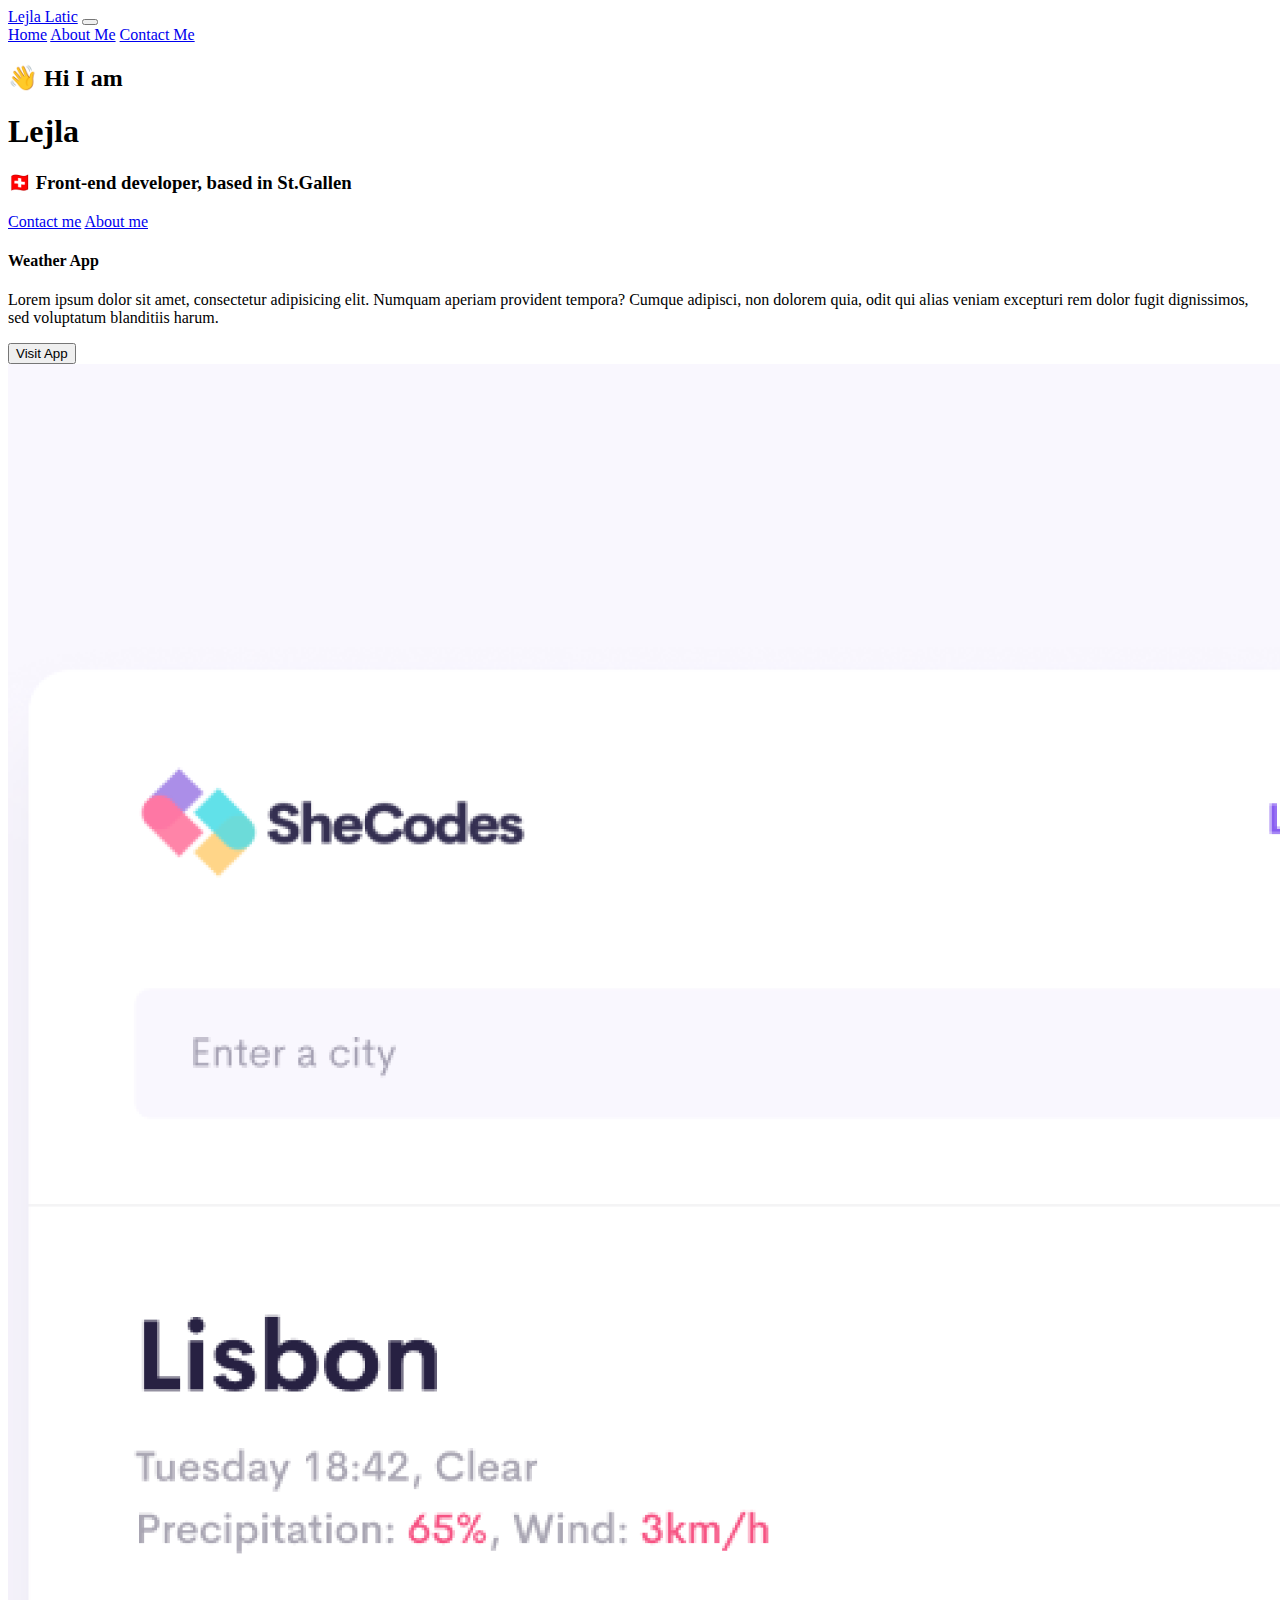
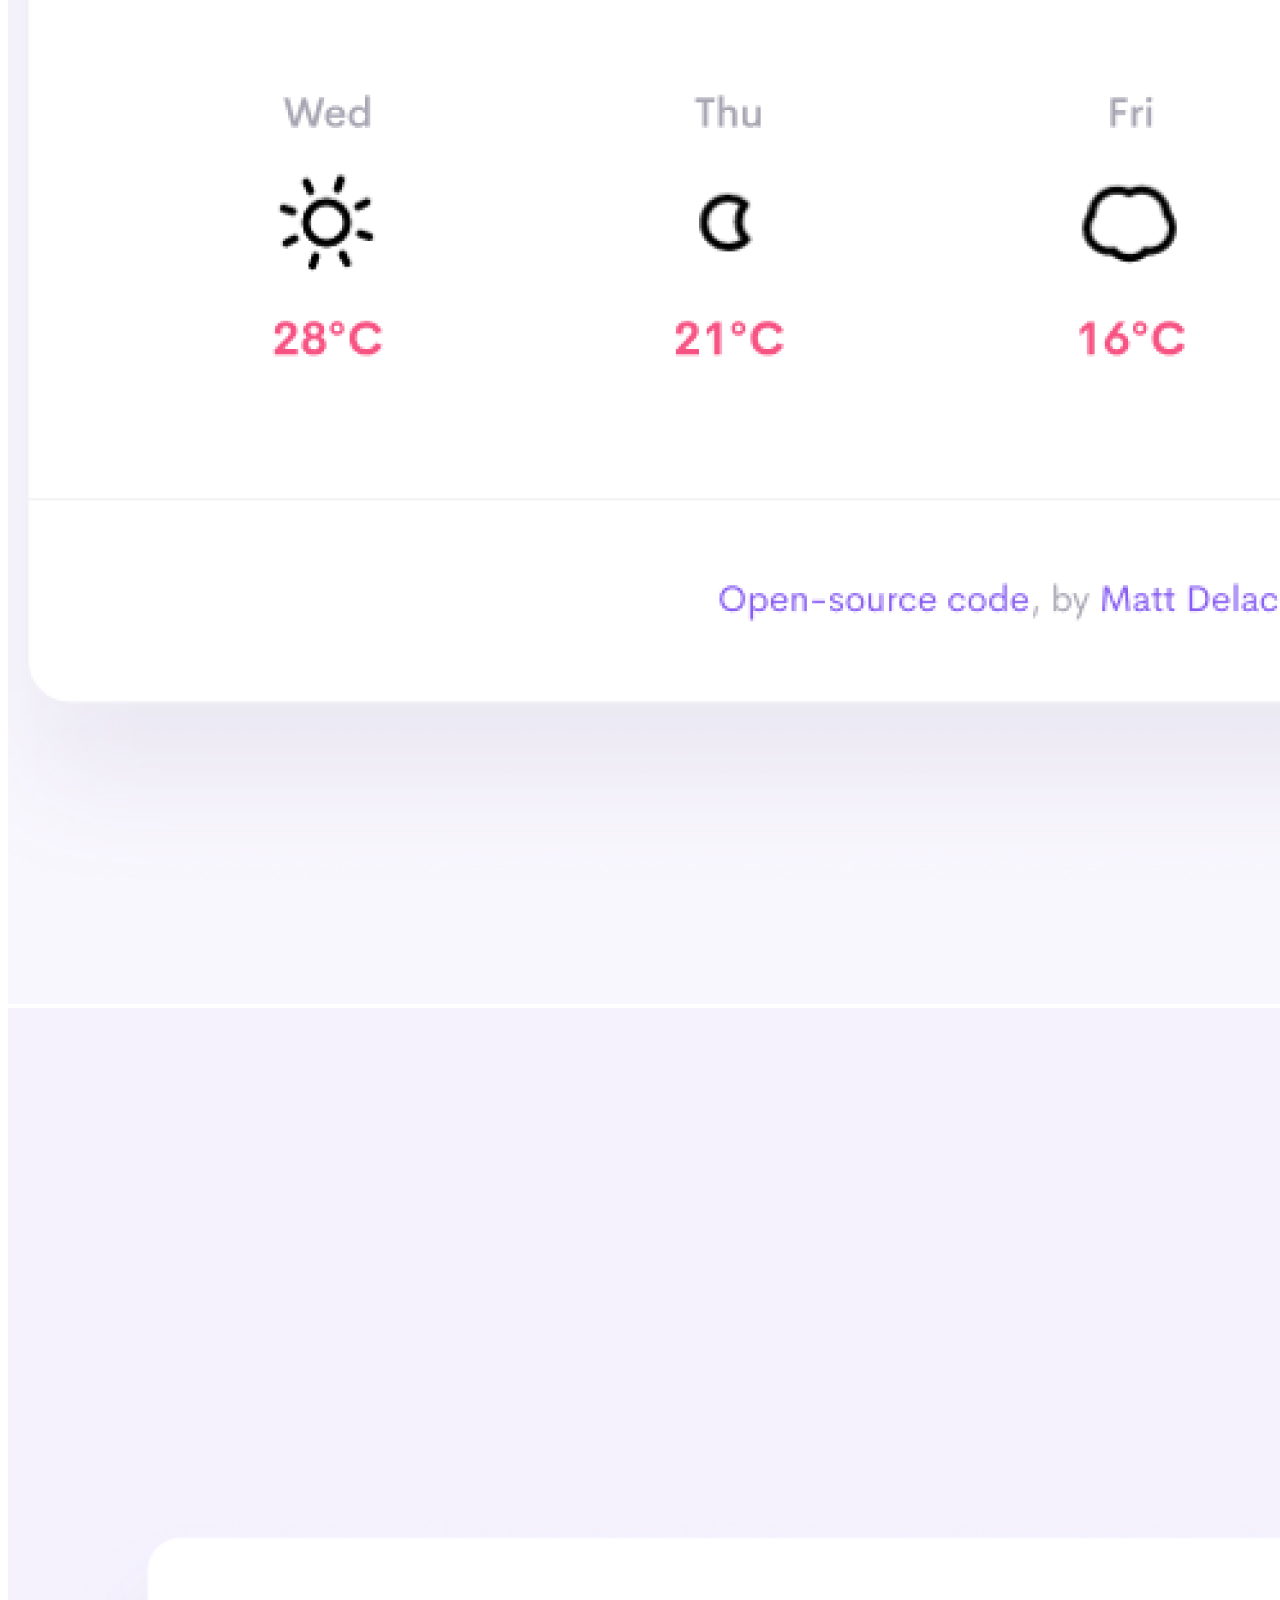
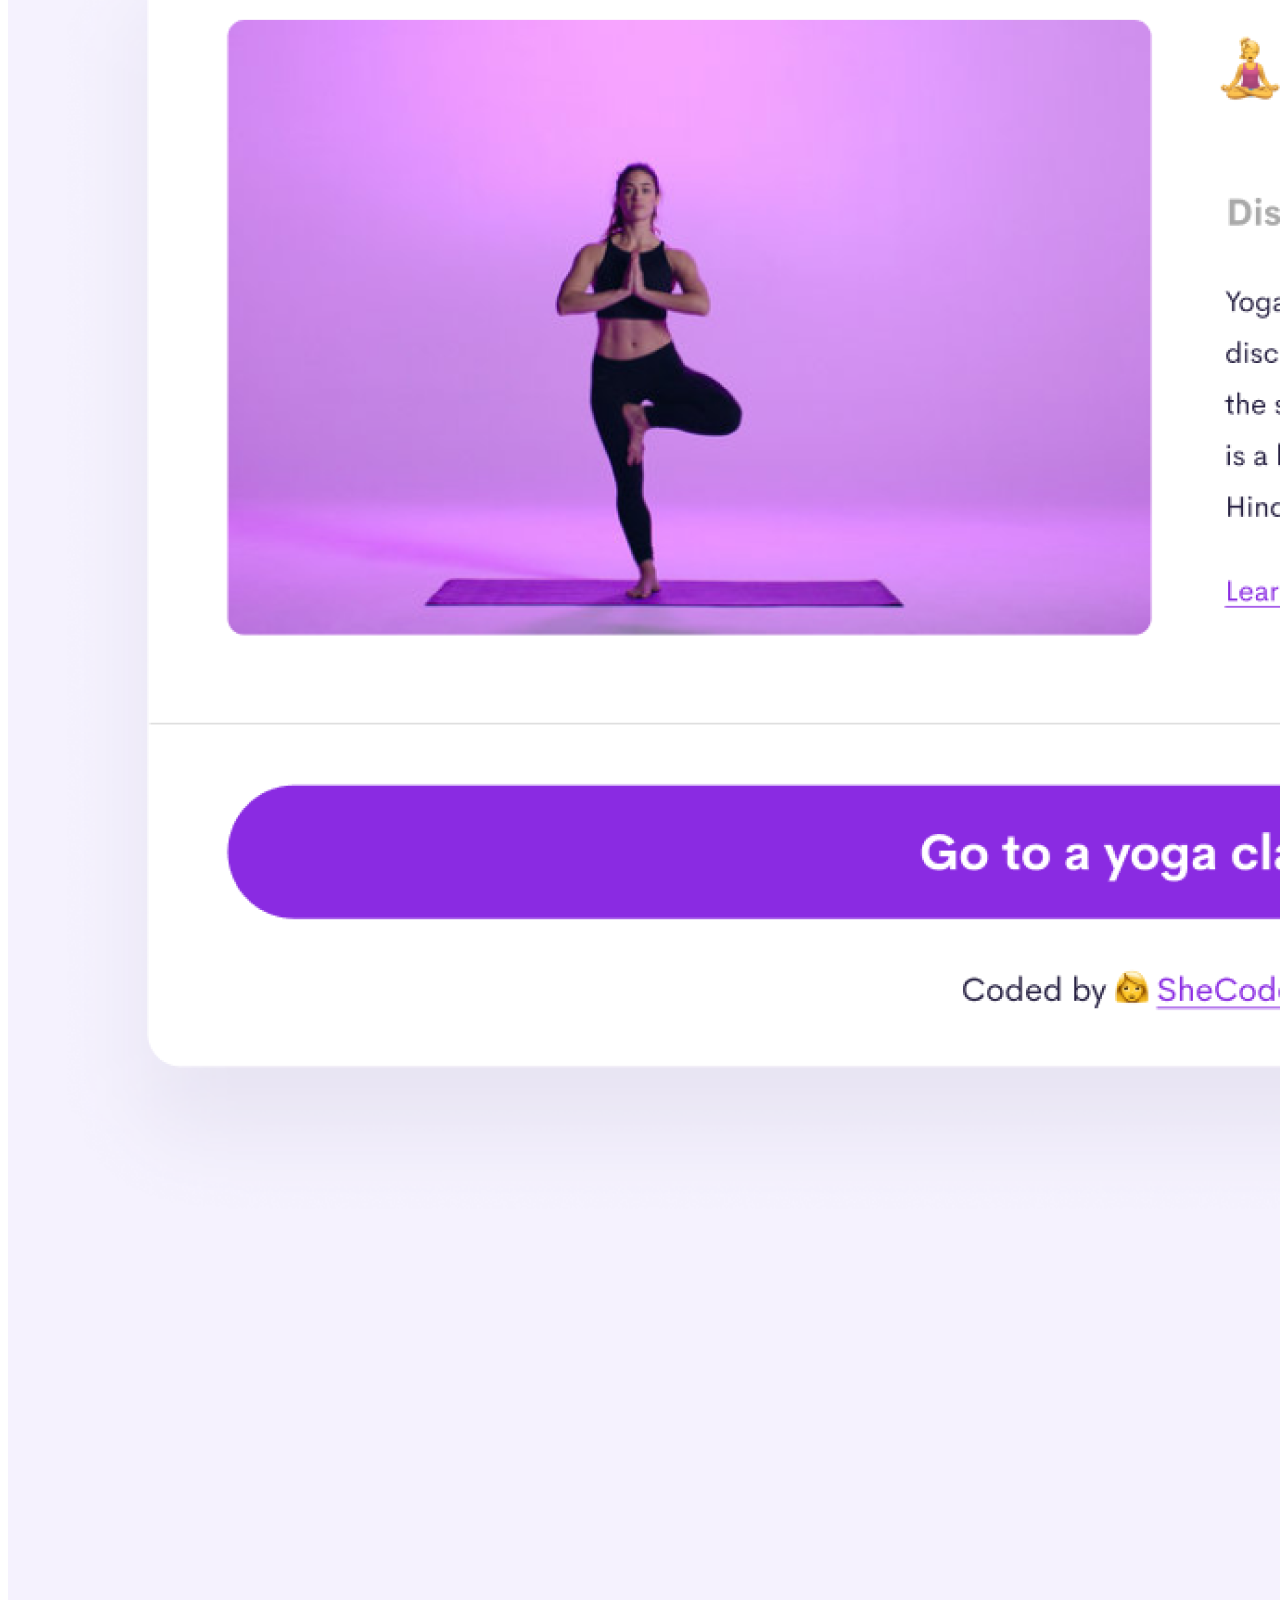
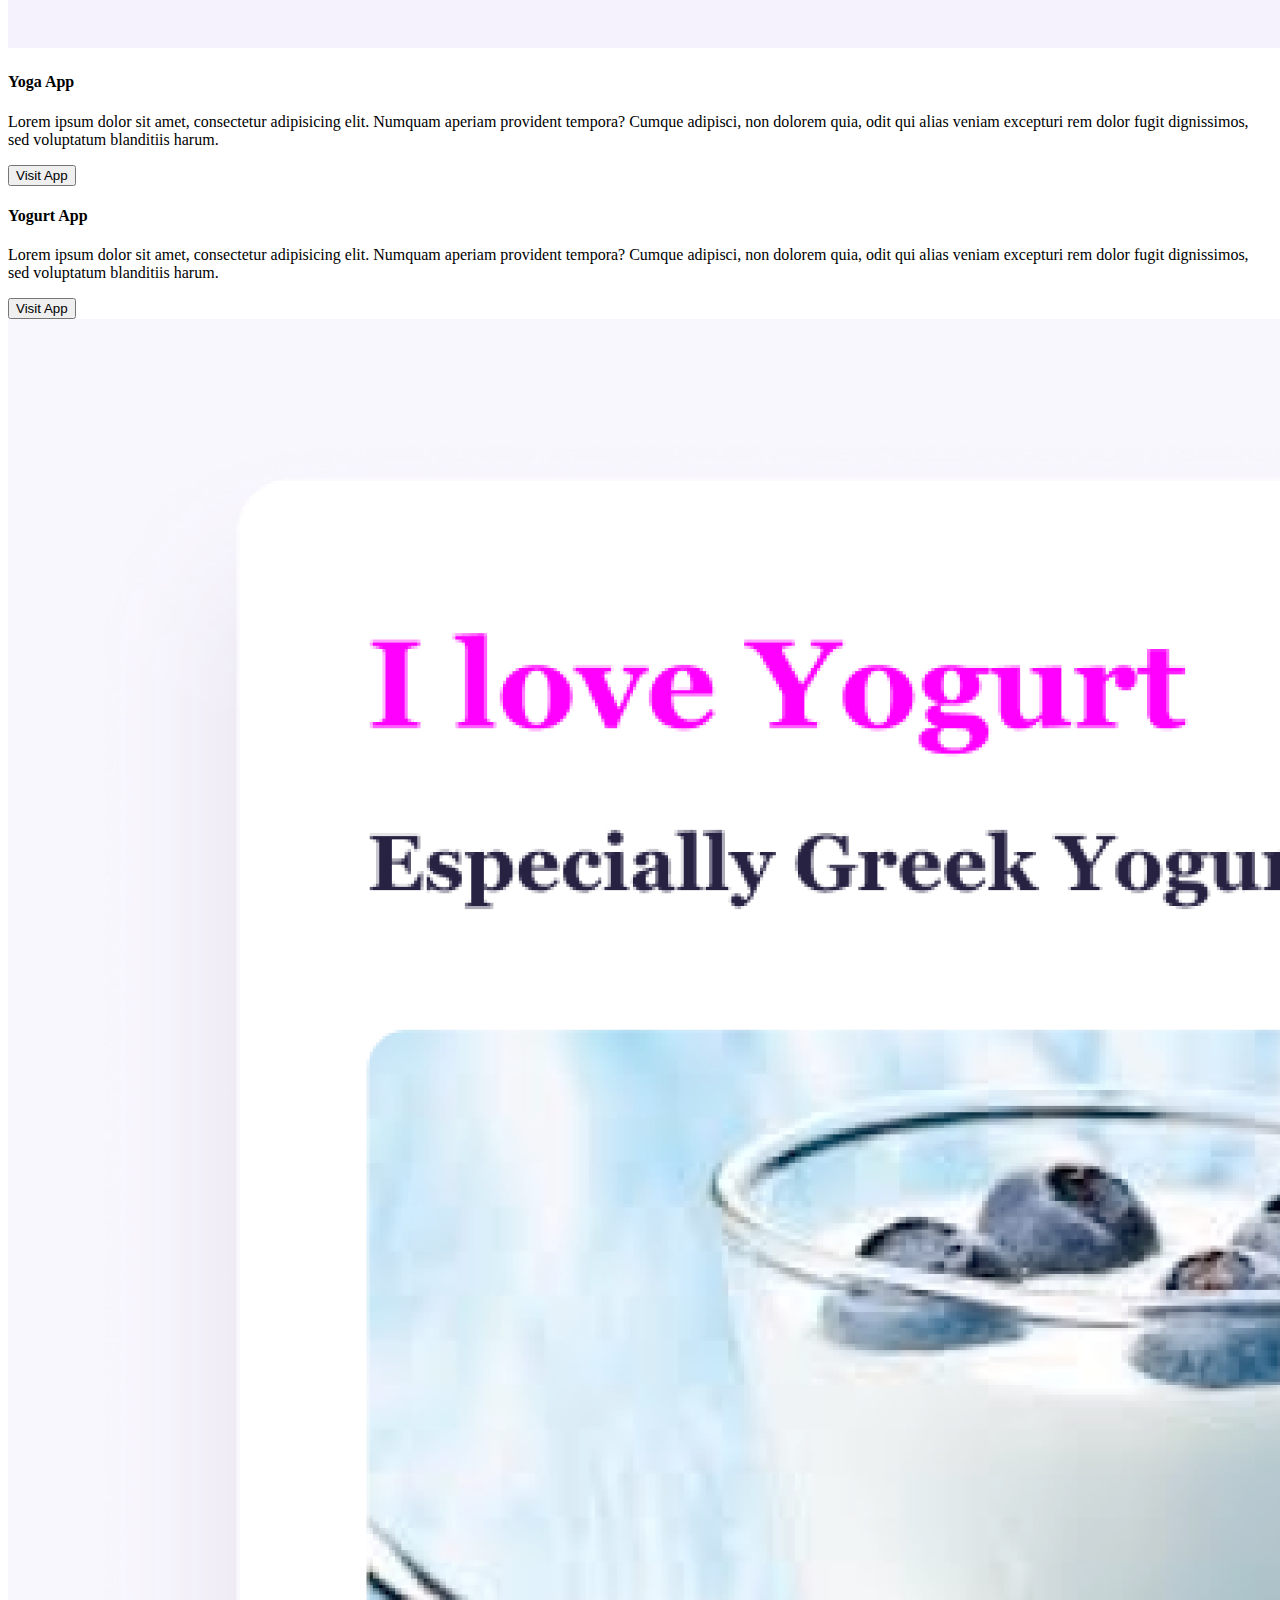
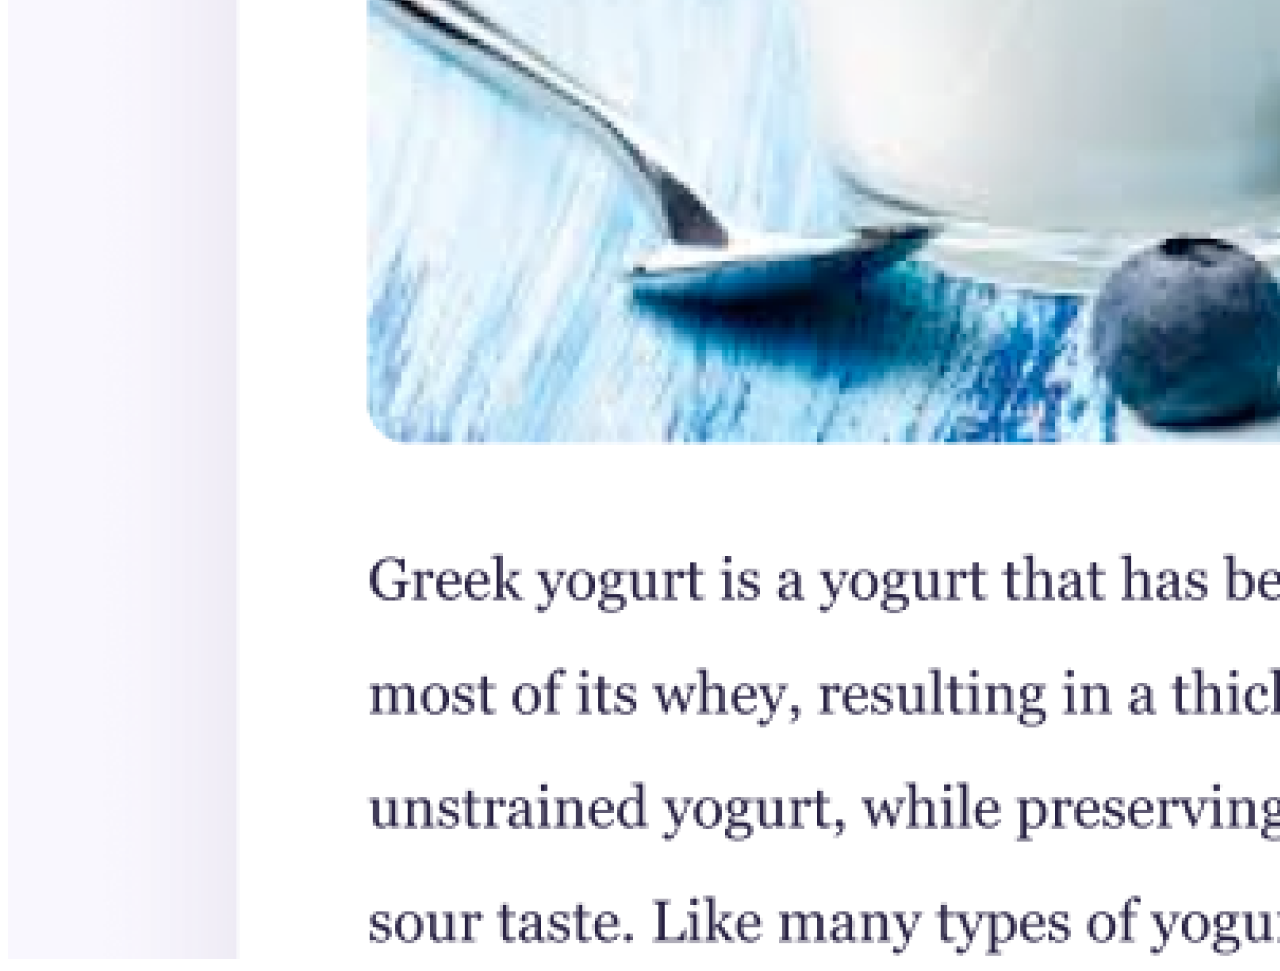
==== index.html @ d52b1b2a "new" ====
<!DOCTYPE html>
<html lang="en">

<head>
    <meta charset="UTF-8" />
    <meta http-equiv="X-UA-Compatible" content="IE=edge" />
    <meta name="viewport" content="width=device-width, initial-scale=1.0" />
    <title>Lejla Latic</title>
    <link href="https://cdn.jsdelivr.net/npm/bootstrap@5.0.1/dist/css/bootstrap.min.css" rel="stylesheet"
        integrity="sha384-+0n0xVW2eSR5OomGNYDnhzAbDsOXxcvSN1TPprVMTNDbiYZCxYbOOl7+AMvyTG2x" crossorigin="anonymous" />
    <link rel="stylesheet" href="style.css" />
</head>

<body>
    <nav class="navbar navbar-expand-lg fixed-top navbar-light" style="background-color: var(--nav-color);">
        <div class="container-fluid">
            <a class="navbar-brand" href="#">Lejla Latic</a>
            <button class="navbar-toggler" type="button" data-bs-toggle="collapse" data-bs-target="#navbarNavAltMarkup"
                aria-controls="navbarNavAltMarkup" aria-expanded="false" aria-label="Toggle navigation">
                <span class="navbar-toggler-icon"></span>
            </button>
            <div class="collapse navbar-collapse" id="navbarNavAltMarkup">
                <div class="navbar-nav">
                    <a class="nav-link active" aria-current="page" href="#">Home</a>
                    <a class="nav-link" href="/about.html">About Me</a>
                    <a class="nav-link" href="/about.html#contact">Contact Me</a>
                </div>
            </div>
        </div>
    </nav>
    <h2>👋 Hi I am</h2>
    <h1>Lejla</h1>
    <h3>🇨🇭 Front-end developer, based in St.Gallen</h3>
    <div class="navigation-links">
        <a href="about.html#contact" class="contact-link">Contact me</a>
        <a href="about.html" class="about-link">About me</a>
    </div>
    <div class="container">
        <div class="row">
            <div class="col-6">
                <h4>Weather App</h4>
                <p class="project">
                    Lorem ipsum dolor sit amet, consectetur adipisicing elit. Numquam
                    aperiam provident tempora? Cumque adipisci, non dolorem quia, odit
                    qui alias veniam excepturi rem dolor fugit dignissimos, sed
                    voluptatum blanditiis harum.
                </p>
                <button class="btn btn-project">Visit App</button>
            </div>
            <div class="col-6">
                <img src="images/weather.png" class="img-fluid rounded" alt="weather app" />
            </div>
            <div class="col-6">
                <img src="images/yoga.png" class="img-fluid rounded" alt="yoga app" />
            </div>
            <div class="col-6">
                <h4>Yoga App</h4>
                <p class="project">
                    Lorem ipsum dolor sit amet, consectetur adipisicing elit. Numquam
                    aperiam provident tempora? Cumque adipisci, non dolorem quia, odit
                    qui alias veniam excepturi rem dolor fugit dignissimos, sed
                    voluptatum blanditiis harum.
                </p>
                <button class="btn btn-project">Visit App</button>
            </div>
            <div class="col-6">
                <h4>Yogurt App</h4>
                <p class="project">
                    Lorem ipsum dolor sit amet, consectetur adipisicing elit. Numquam
                    aperiam provident tempora? Cumque adipisci, non dolorem quia, odit
                    qui alias veniam excepturi rem dolor fugit dignissimos, sed
                    voluptatum blanditiis harum.
                </p>
                <button class="btn btn-project">Visit App</button>
            </div>
            <div class="col-6">
                <img src="images/yogurt.png" class="img-fluid rounded" alt="yogurt app" />
            </div>
        </div>
    </div>

    <script src="https://cdn.jsdelivr.net/npm/bootstrap@5.0.1/dist/js/bootstrap.bundle.min.js"
        integrity="sha384-gtEjrD/SeCtmISkJkNUaaKMoLD0//ElJ19smozuHV6z3Iehds+3Ulb9Bn9Plx0x4"
        crossorigin="anonymous"></script>
</body>

</html>
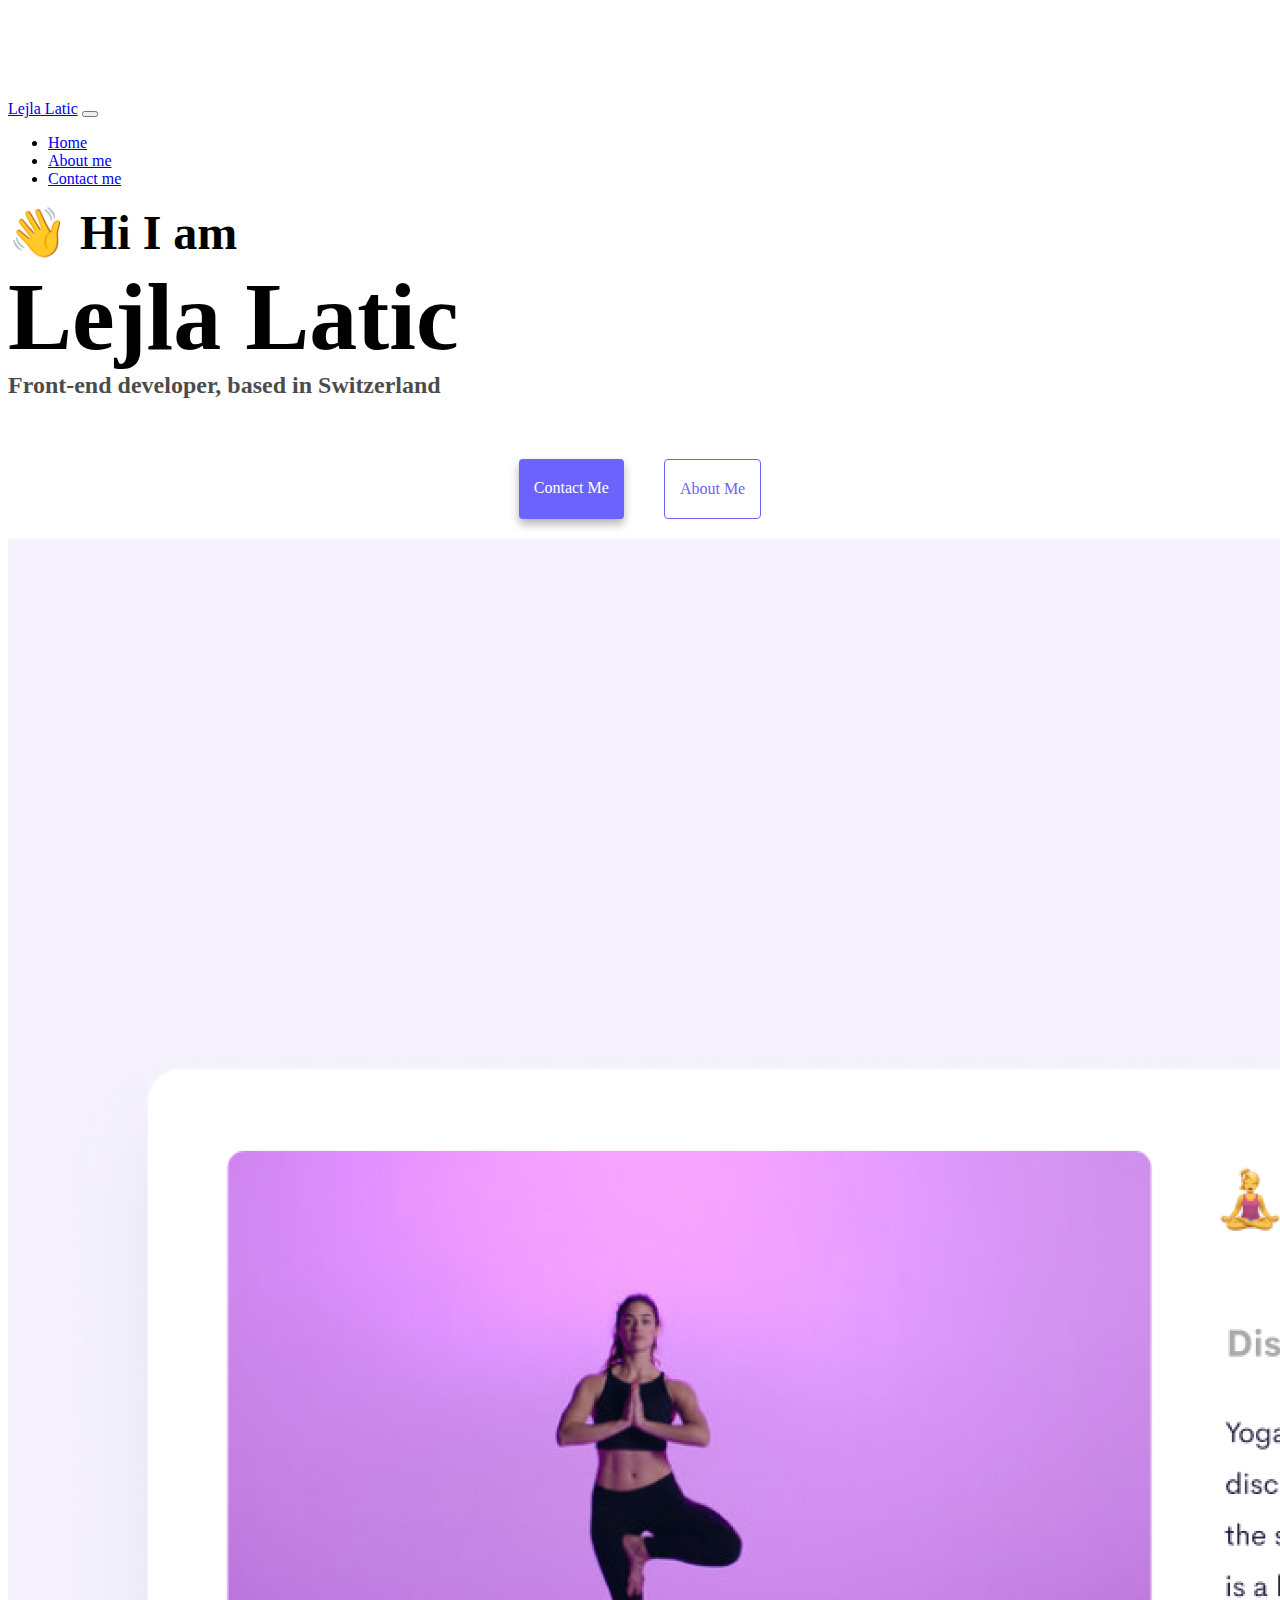
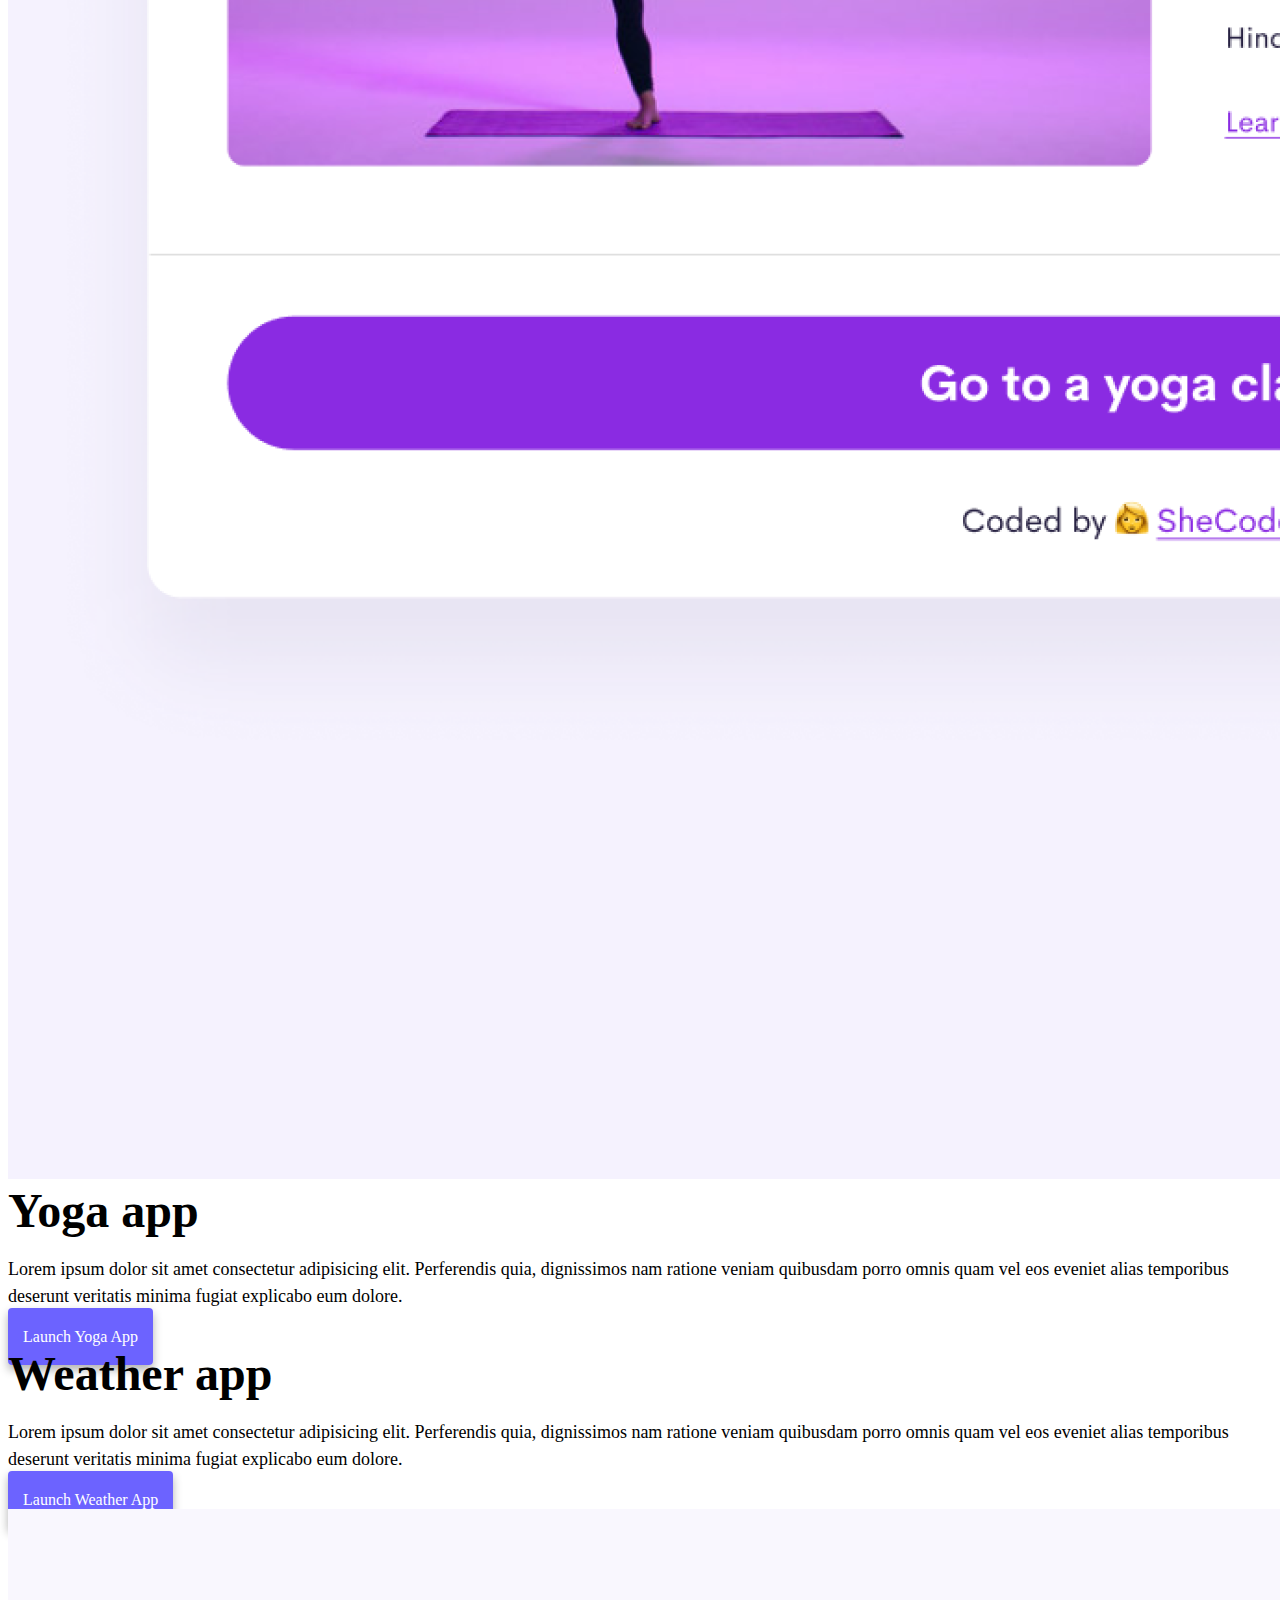
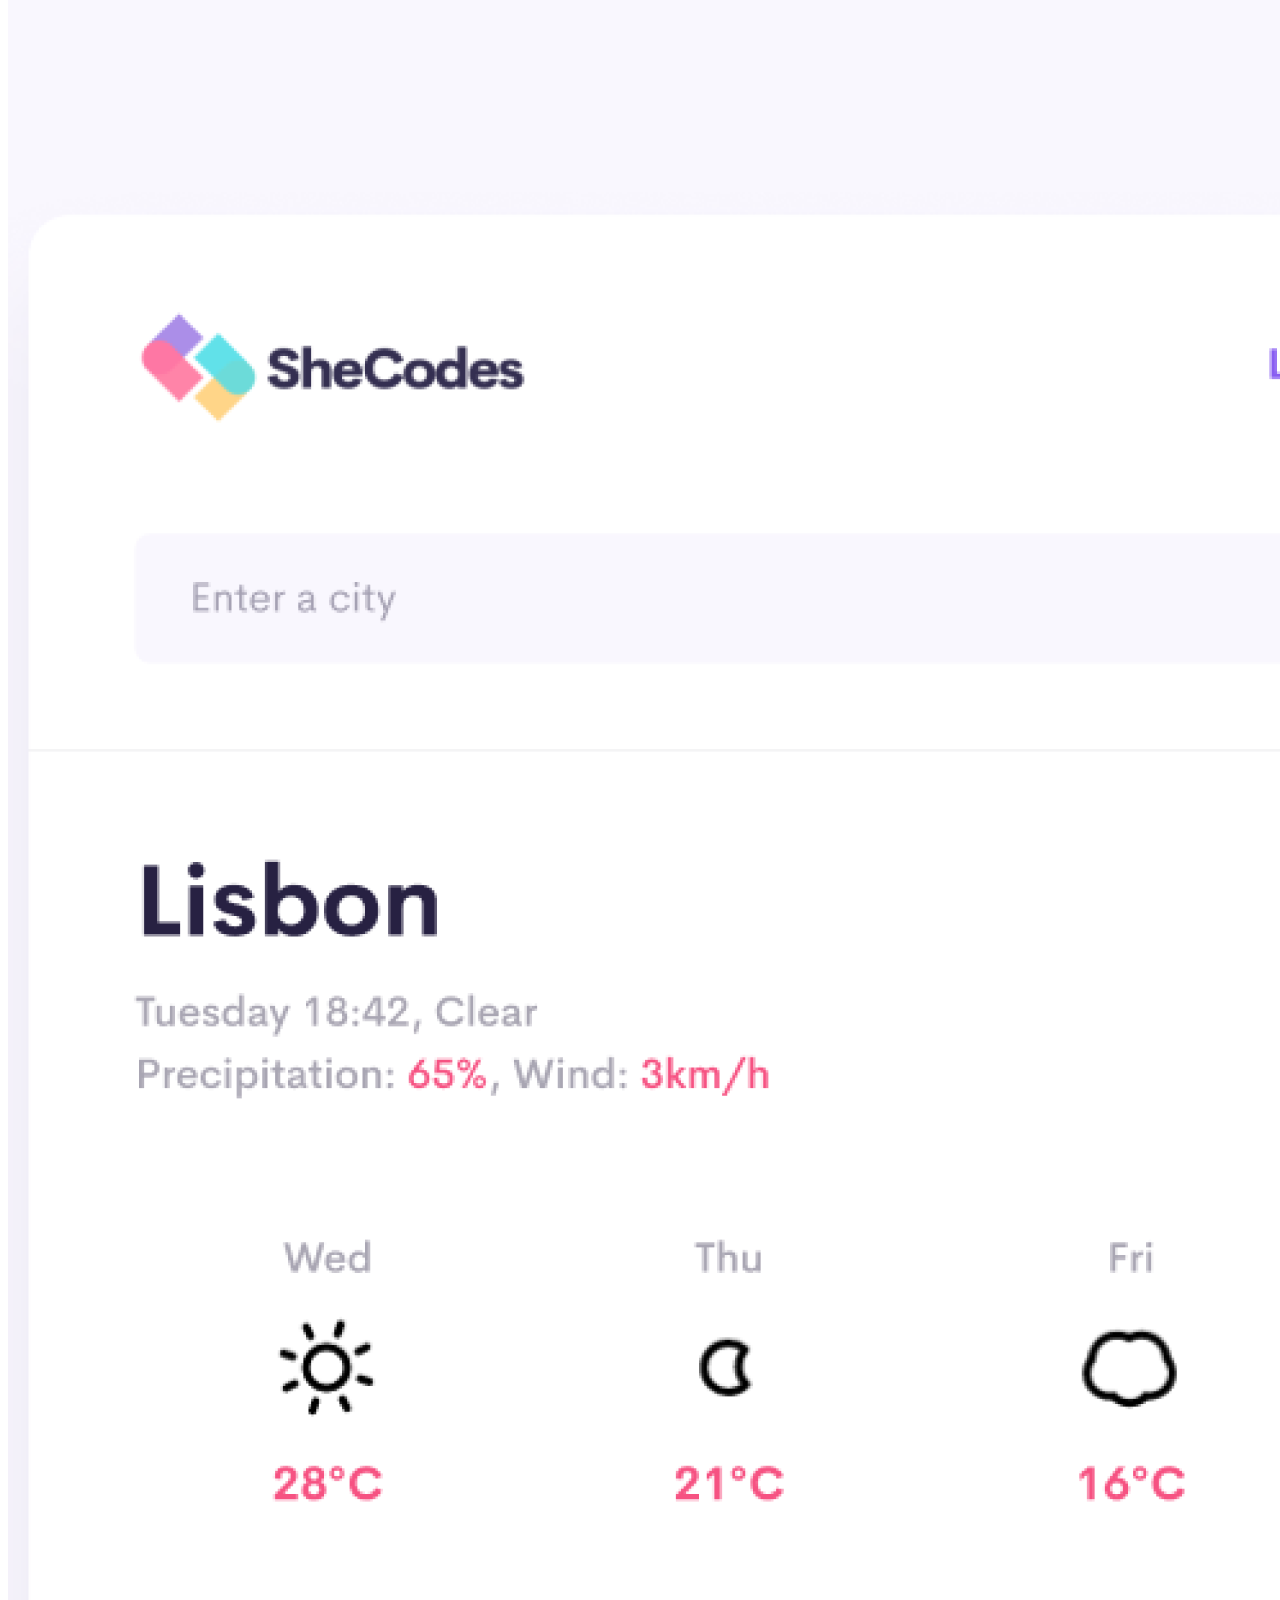
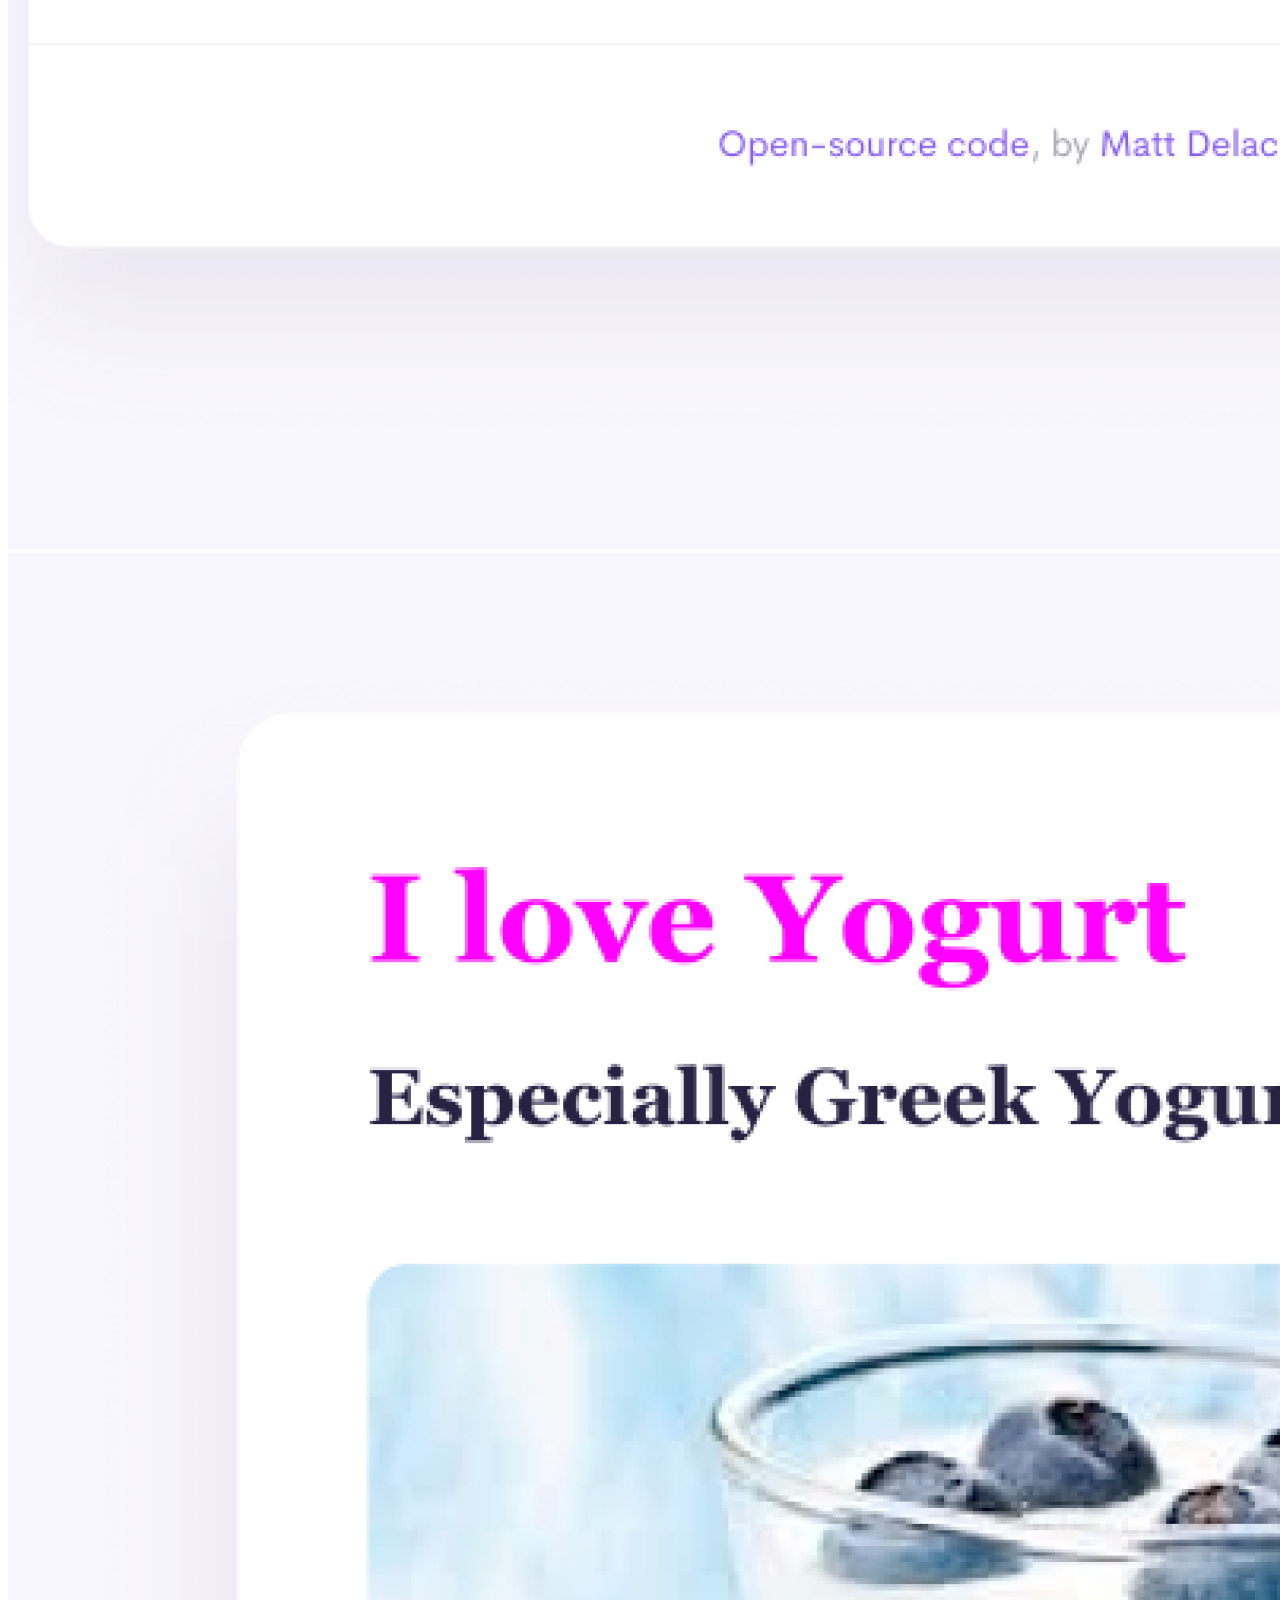
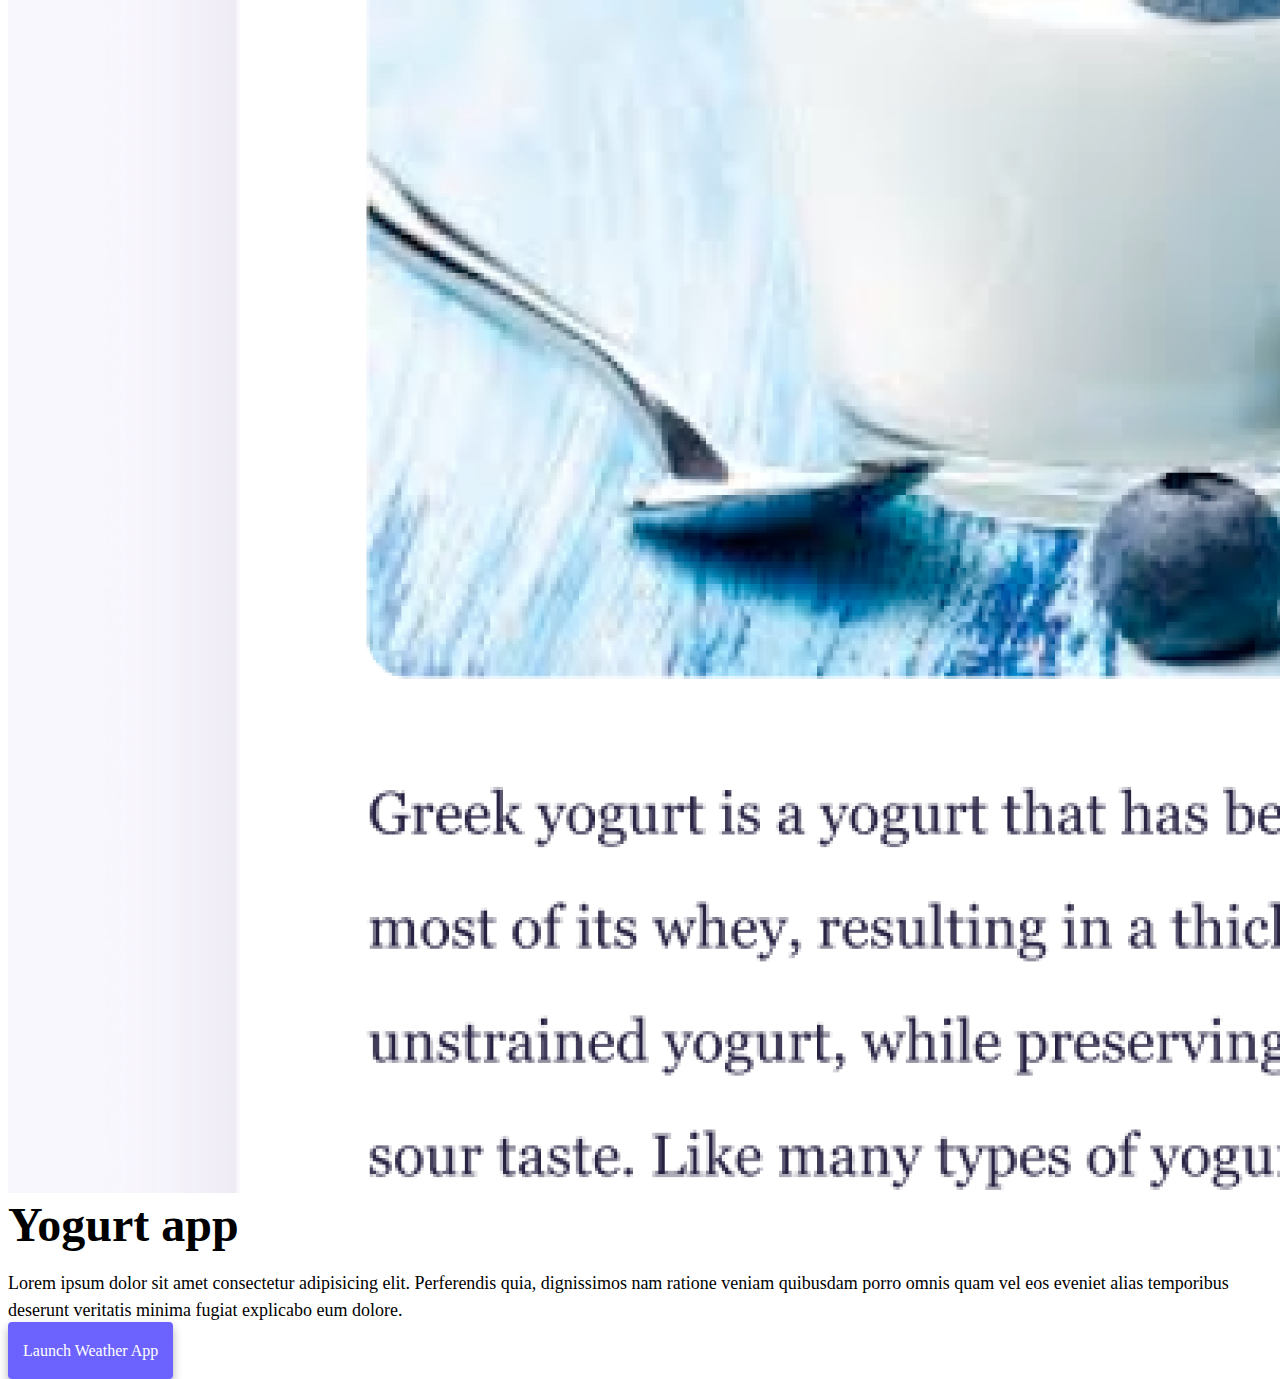
==== commit 24a67618: "new" ====
--- a/index.html
+++ b/index.html
@@ -6,82 +6,97 @@
     <meta http-equiv="X-UA-Compatible" content="IE=edge" />
     <meta name="viewport" content="width=device-width, initial-scale=1.0" />
     <title>Lejla Latic</title>
-    <link href="https://cdn.jsdelivr.net/npm/bootstrap@5.0.1/dist/css/bootstrap.min.css" rel="stylesheet"
-        integrity="sha384-+0n0xVW2eSR5OomGNYDnhzAbDsOXxcvSN1TPprVMTNDbiYZCxYbOOl7+AMvyTG2x" crossorigin="anonymous" />
+    <link href="https://cdn.jsdelivr.net/npm/bootstrap@5.0.0-beta2/dist/css/bootstrap.min.css" rel="stylesheet"
+        integrity="sha384-BmbxuPwQa2lc/FVzBcNJ7UAyJxM6wuqIj61tLrc4wSX0szH/Ev+nYRRuWlolflfl" crossorigin="anonymous" />
+    <script src="https://cdn.jsdelivr.net/npm/bootstrap@5.0.0-beta2/dist/js/bootstrap.bundle.min.js"
+        integrity="sha384-b5kHyXgcpbZJO/tY9Ul7kGkf1S0CWuKcCD38l8YkeH8z8QjE0GmW1gYU5S9FOnJ0"
+        crossorigin="anonymous"></script>
     <link rel="stylesheet" href="style.css" />
 </head>
 
 <body>
-    <nav class="navbar navbar-expand-lg fixed-top navbar-light" style="background-color: var(--nav-color);">
-        <div class="container-fluid">
-            <a class="navbar-brand" href="#">Lejla Latic</a>
-            <button class="navbar-toggler" type="button" data-bs-toggle="collapse" data-bs-target="#navbarNavAltMarkup"
-                aria-controls="navbarNavAltMarkup" aria-expanded="false" aria-label="Toggle navigation">
+    <nav class="navbar navbar-expand-lg navbar-light bg-light fixed-top">
+        <div class="container">
+            <a class="navbar-brand" href="index.html">Lejla Latic</a>
+            <button class="navbar-toggler" type="button" data-bs-toggle="collapse" data-bs-target="#navbarNav"
+                aria-controls="navbarNav" aria-expanded="false" aria-label="Toggle navigation">
                 <span class="navbar-toggler-icon"></span>
             </button>
-            <div class="collapse navbar-collapse" id="navbarNavAltMarkup">
-                <div class="navbar-nav">
-                    <a class="nav-link active" aria-current="page" href="#">Home</a>
-                    <a class="nav-link" href="/about.html">About Me</a>
-                    <a class="nav-link" href="/about.html#contact">Contact Me</a>
-                </div>
+            <div class="collapse navbar-collapse" id="navbarNav">
+                <ul class="navbar-nav">
+                    <li class="nav-item">
+                        <a class="nav-link active" aria-current="page" href="index.html">Home</a>
+                    </li>
+                    <li class="nav-item">
+                        <a class="nav-link" href="about.html">About me</a>
+                    </li>
+                    <li class="nav-item">
+                        <a class="nav-link" href="about.html#contact">Contact me</a>
+                    </li>
+                </ul>
             </div>
         </div>
     </nav>
-    <h2>👋 Hi I am</h2>
-    <h1>Lejla</h1>
-    <h3>🇨🇭 Front-end developer, based in St.Gallen</h3>
-    <div class="navigation-links">
-        <a href="about.html#contact" class="contact-link">Contact me</a>
-        <a href="about.html" class="about-link">About me</a>
+    <h2 class="text-center">👋 Hi I am</h2>
+    <h1 class="text-center">Lejla Latic</h1>
+    <h3 class="text-center">Front-end developer, based in Switzerland</h3>
+    <div class="navigation-links mb-5">
+        <a href="about.html#contact" class="primary-link">Contact me</a>
+        <a href="about.html" class="secondary-link">About me</a>
     </div>
     <div class="container">
         <div class="row">
             <div class="col-6">
-                <h4>Weather App</h4>
-                <p class="project">
-                    Lorem ipsum dolor sit amet, consectetur adipisicing elit. Numquam
-                    aperiam provident tempora? Cumque adipisci, non dolorem quia, odit
-                    qui alias veniam excepturi rem dolor fugit dignissimos, sed
-                    voluptatum blanditiis harum.
-                </p>
-                <button class="btn btn-project">Visit App</button>
+                <img src="images/yoga.png" class="img-fluid rounded" />
             </div>
             <div class="col-6">
-                <img src="images/weather.png" class="img-fluid rounded" alt="weather app" />
+                <h2 class="mb-3">Yoga app</h2>
+                <p>
+                    Lorem ipsum dolor sit amet consectetur adipisicing elit. Perferendis
+                    quia, dignissimos nam ratione veniam quibusdam porro omnis quam vel
+                    eos eveniet alias temporibus deserunt veritatis minima fugiat
+                    explicabo eum dolore.
+                </p>
+                <div class="mt-5">
+                    <a href="#" class="primary-link">Launch Yoga App</a>
+                </div>
+            </div>
+        </div>
+        <div class="row mt-5">
+            <div class="col-6">
+                <h2 class="mb-3">Weather app</h2>
+                <p>
+                    Lorem ipsum dolor sit amet consectetur adipisicing elit. Perferendis
+                    quia, dignissimos nam ratione veniam quibusdam porro omnis quam vel
+                    eos eveniet alias temporibus deserunt veritatis minima fugiat
+                    explicabo eum dolore.
+                </p>
+                <div class="mt-5">
+                    <a href="#" class="primary-link">Launch Weather App</a>
+                </div>
             </div>
             <div class="col-6">
-                <img src="images/yoga.png" class="img-fluid rounded" alt="yoga app" />
+                <img src="images/weather.png" class="img-fluid rounded" />
+            </div>
+        </div>
+        <div class="row mt-5">
+            <div class="col-6">
+                <img src="images/yogurt.png" class="img-fluid rounded" />
             </div>
             <div class="col-6">
-                <h4>Yoga App</h4>
-                <p class="project">
-                    Lorem ipsum dolor sit amet, consectetur adipisicing elit. Numquam
-                    aperiam provident tempora? Cumque adipisci, non dolorem quia, odit
-                    qui alias veniam excepturi rem dolor fugit dignissimos, sed
-                    voluptatum blanditiis harum.
+                <h2 class="mb-3">Yogurt app</h2>
+                <p>
+                    Lorem ipsum dolor sit amet consectetur adipisicing elit. Perferendis
+                    quia, dignissimos nam ratione veniam quibusdam porro omnis quam vel
+                    eos eveniet alias temporibus deserunt veritatis minima fugiat
+                    explicabo eum dolore.
                 </p>
-                <button class="btn btn-project">Visit App</button>
-            </div>
-            <div class="col-6">
-                <h4>Yogurt App</h4>
-                <p class="project">
-                    Lorem ipsum dolor sit amet, consectetur adipisicing elit. Numquam
-                    aperiam provident tempora? Cumque adipisci, non dolorem quia, odit
-                    qui alias veniam excepturi rem dolor fugit dignissimos, sed
-                    voluptatum blanditiis harum.
-                </p>
-                <button class="btn btn-project">Visit App</button>
-            </div>
-            <div class="col-6">
-                <img src="images/yogurt.png" class="img-fluid rounded" alt="yogurt app" />
+                <div class="mt-5">
+                    <a href="#" class="primary-link">Launch Weather App</a>
+                </div>
             </div>
         </div>
     </div>
-
-    <script src="https://cdn.jsdelivr.net/npm/bootstrap@5.0.1/dist/js/bootstrap.bundle.min.js"
-        integrity="sha384-gtEjrD/SeCtmISkJkNUaaKMoLD0//ElJ19smozuHV6z3Iehds+3Ulb9Bn9Plx0x4"
-        crossorigin="anonymous"></script>
 </body>
 
 </html>--- a/style.css
+++ b/style.css
@@ -0,0 +1,88 @@
+:root {
+  --primary-color: #6c63ff;
+  --secondary-color: #f5f2fe;
+  --box-shadow: 0 5px 10px rgba(0, 0, 0, 0.3);
+}
+
+body {
+  margin-top: 100px;
+}
+
+h1,
+h2,
+h3 {
+  margin: 0;
+}
+
+h1 {
+  font-size: 96px;
+}
+
+h2 {
+  font-size: 48px;
+}
+
+h3 {
+  font-size: 24px;
+  opacity: 0.7;
+}
+
+p {
+  font-size: 18px;
+  line-height: 1.5;
+}
+
+.navigation-links {
+  display: flex;
+  margin-top: 40px;
+  justify-content: center;
+}
+
+.navigation-links a {
+  margin: 20px;
+}
+
+.primary-link {
+  border-radius: 4px;
+  padding: 20px 15px;
+  text-decoration: none;
+  text-transform: capitalize;
+  background: var(--primary-color);
+  box-shadow: var(--box-shadow);
+  color: white;
+}
+
+.secondary-link {
+  border-radius: 4px;
+  padding: 20px 15px;
+  text-decoration: none;
+  text-transform: capitalize;
+  color: var(--primary-color);
+  border: 1px solid var(--primary-color);
+}
+
+.homepage-link {
+  color: var(--primary-color);
+  text-align: center;
+  display: block;
+}
+
+.about-paragraphs {
+  margin: 30px 0;
+}
+
+.about-paragraphs p {
+  margin: 10px;
+}
+
+.email-link {
+  display: flex;
+  justify-content: center;
+  color: var(--primary-color);
+  font-size: 28px;
+  text-decoration: none;
+}
+
+.email-link:hover {
+  text-decoration: underline;
+}
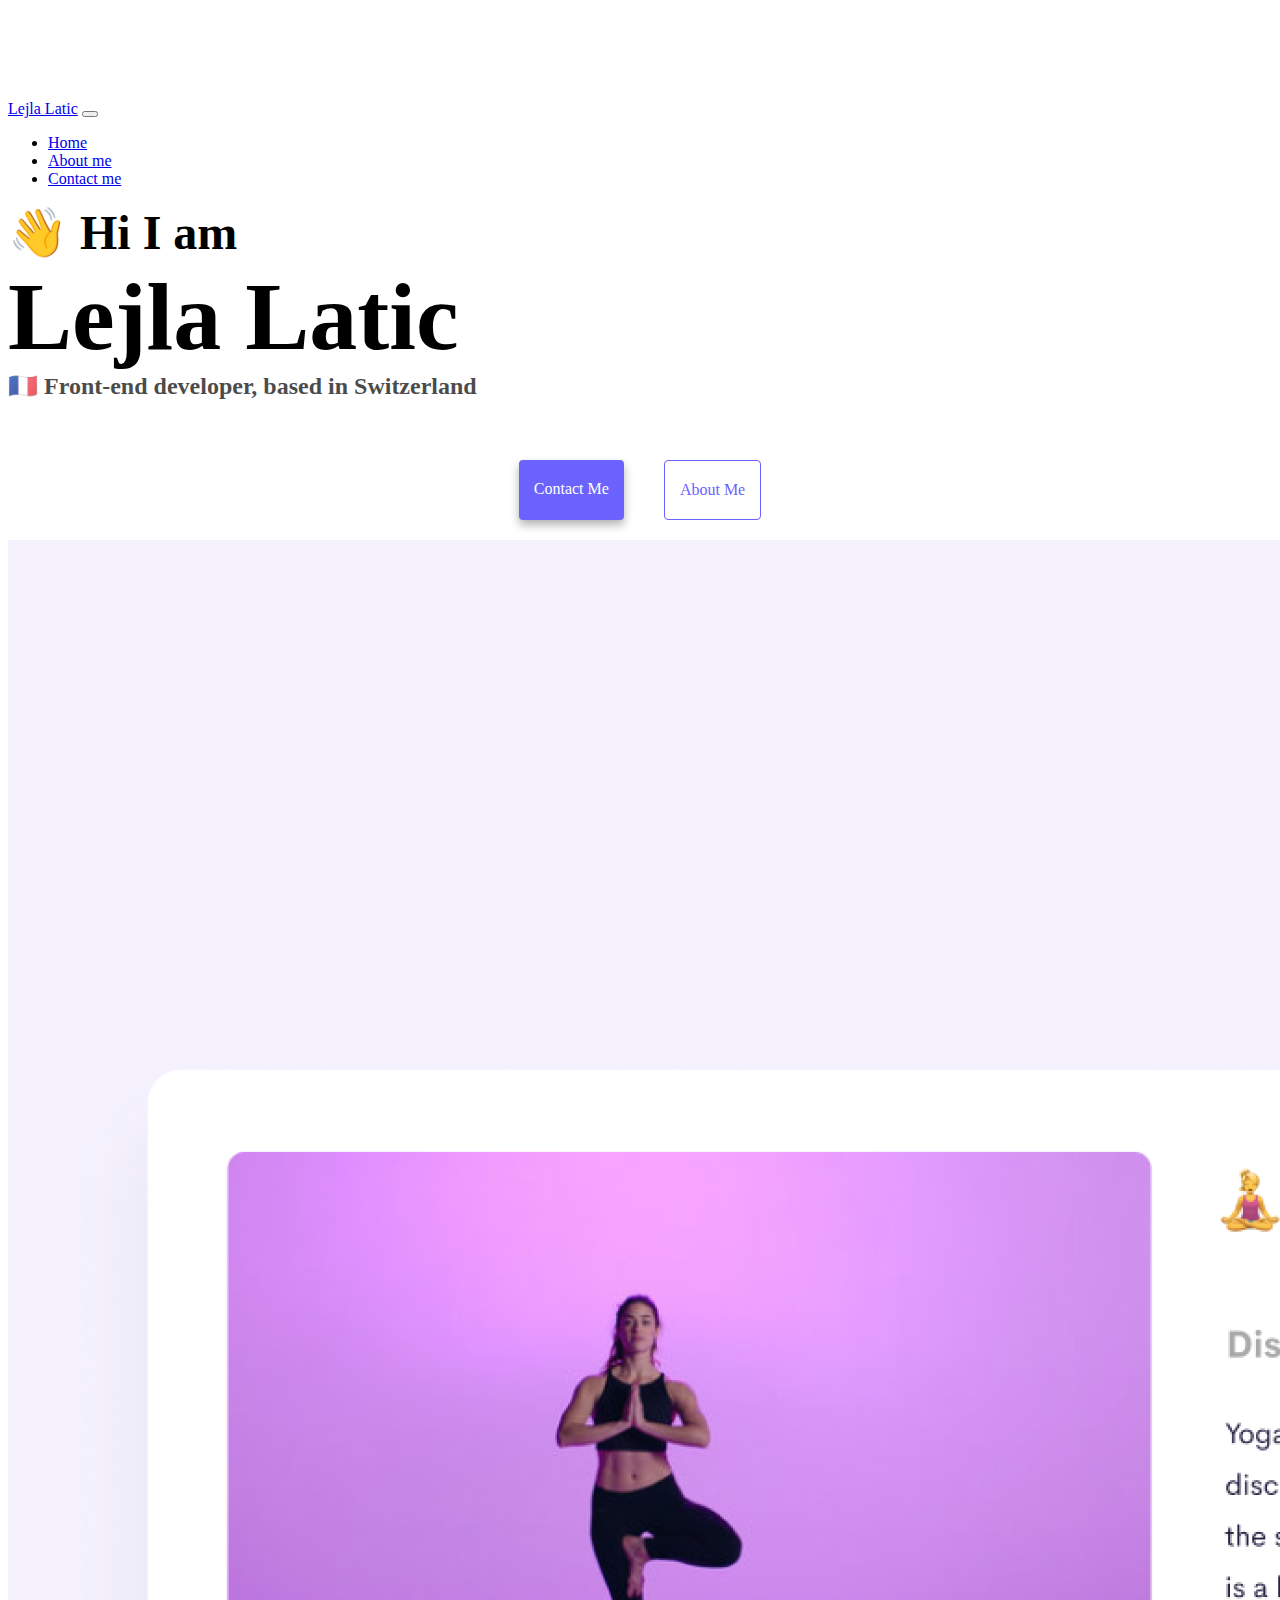
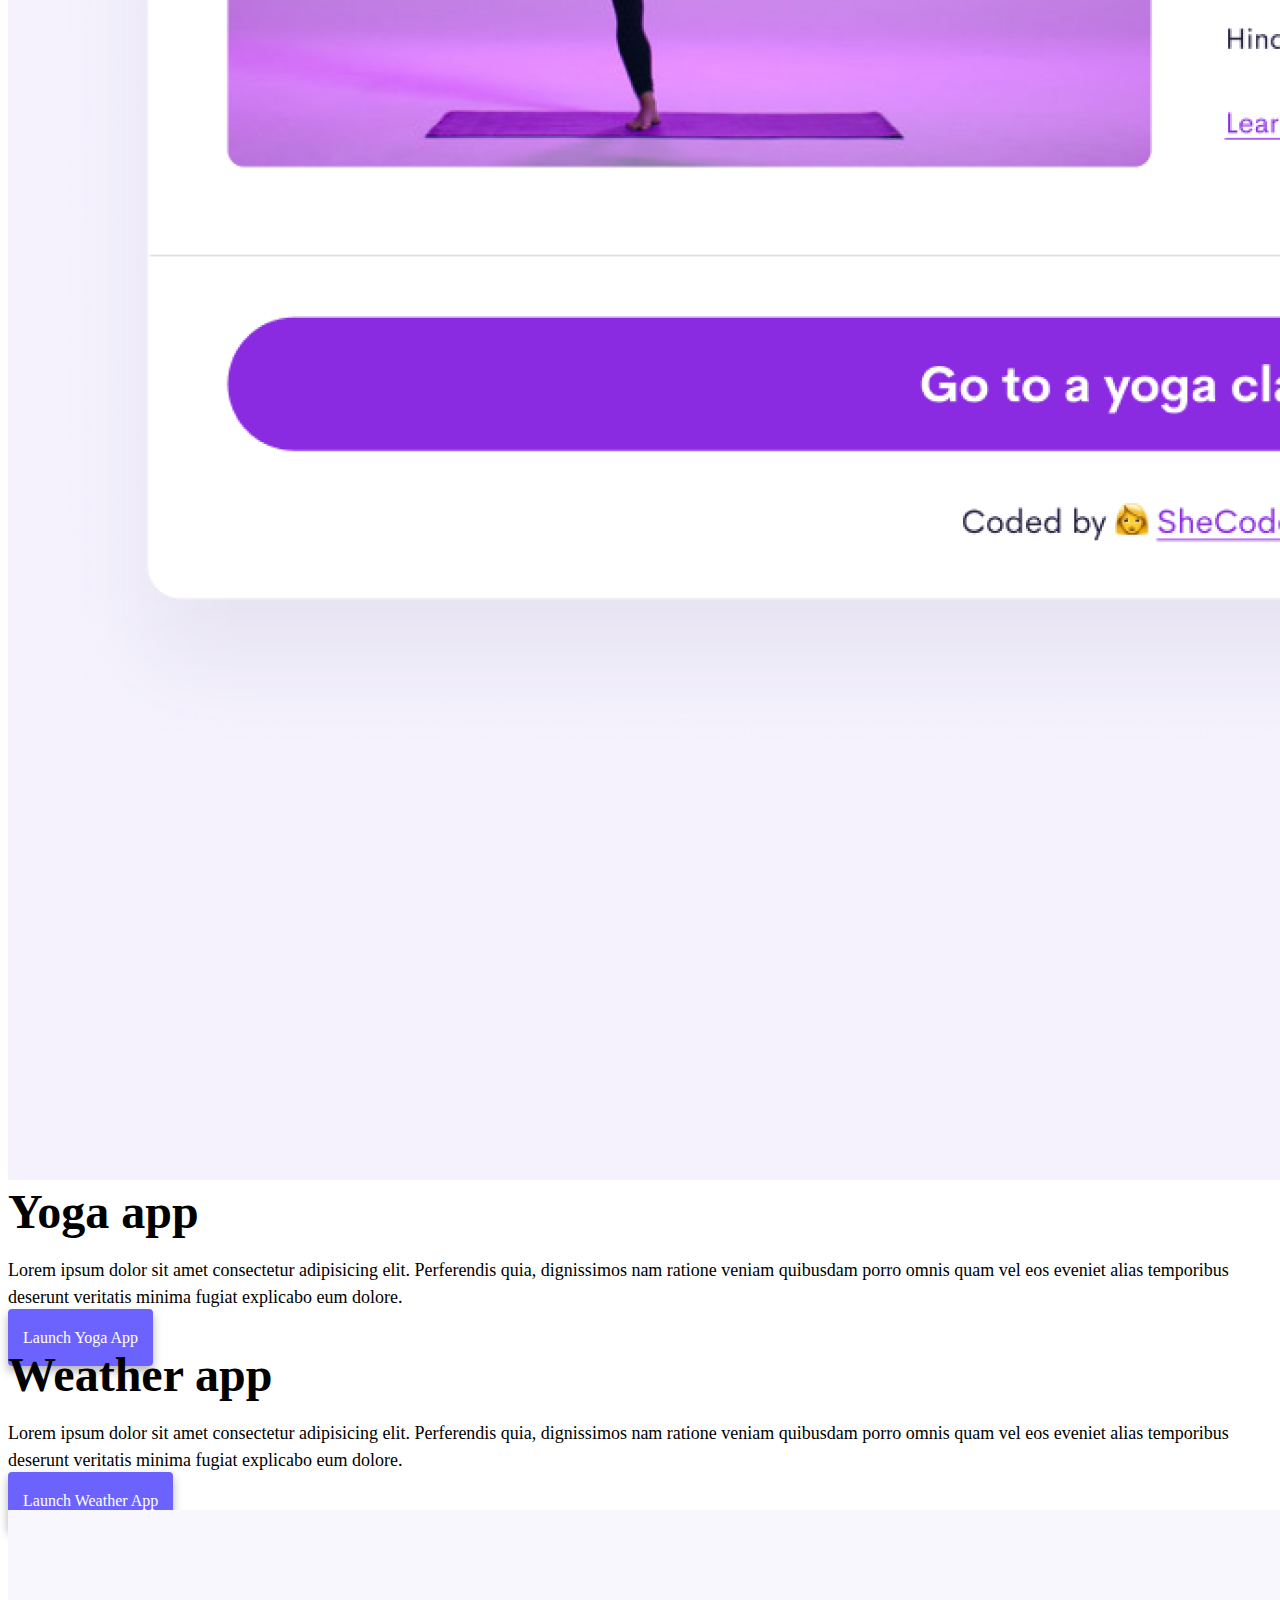
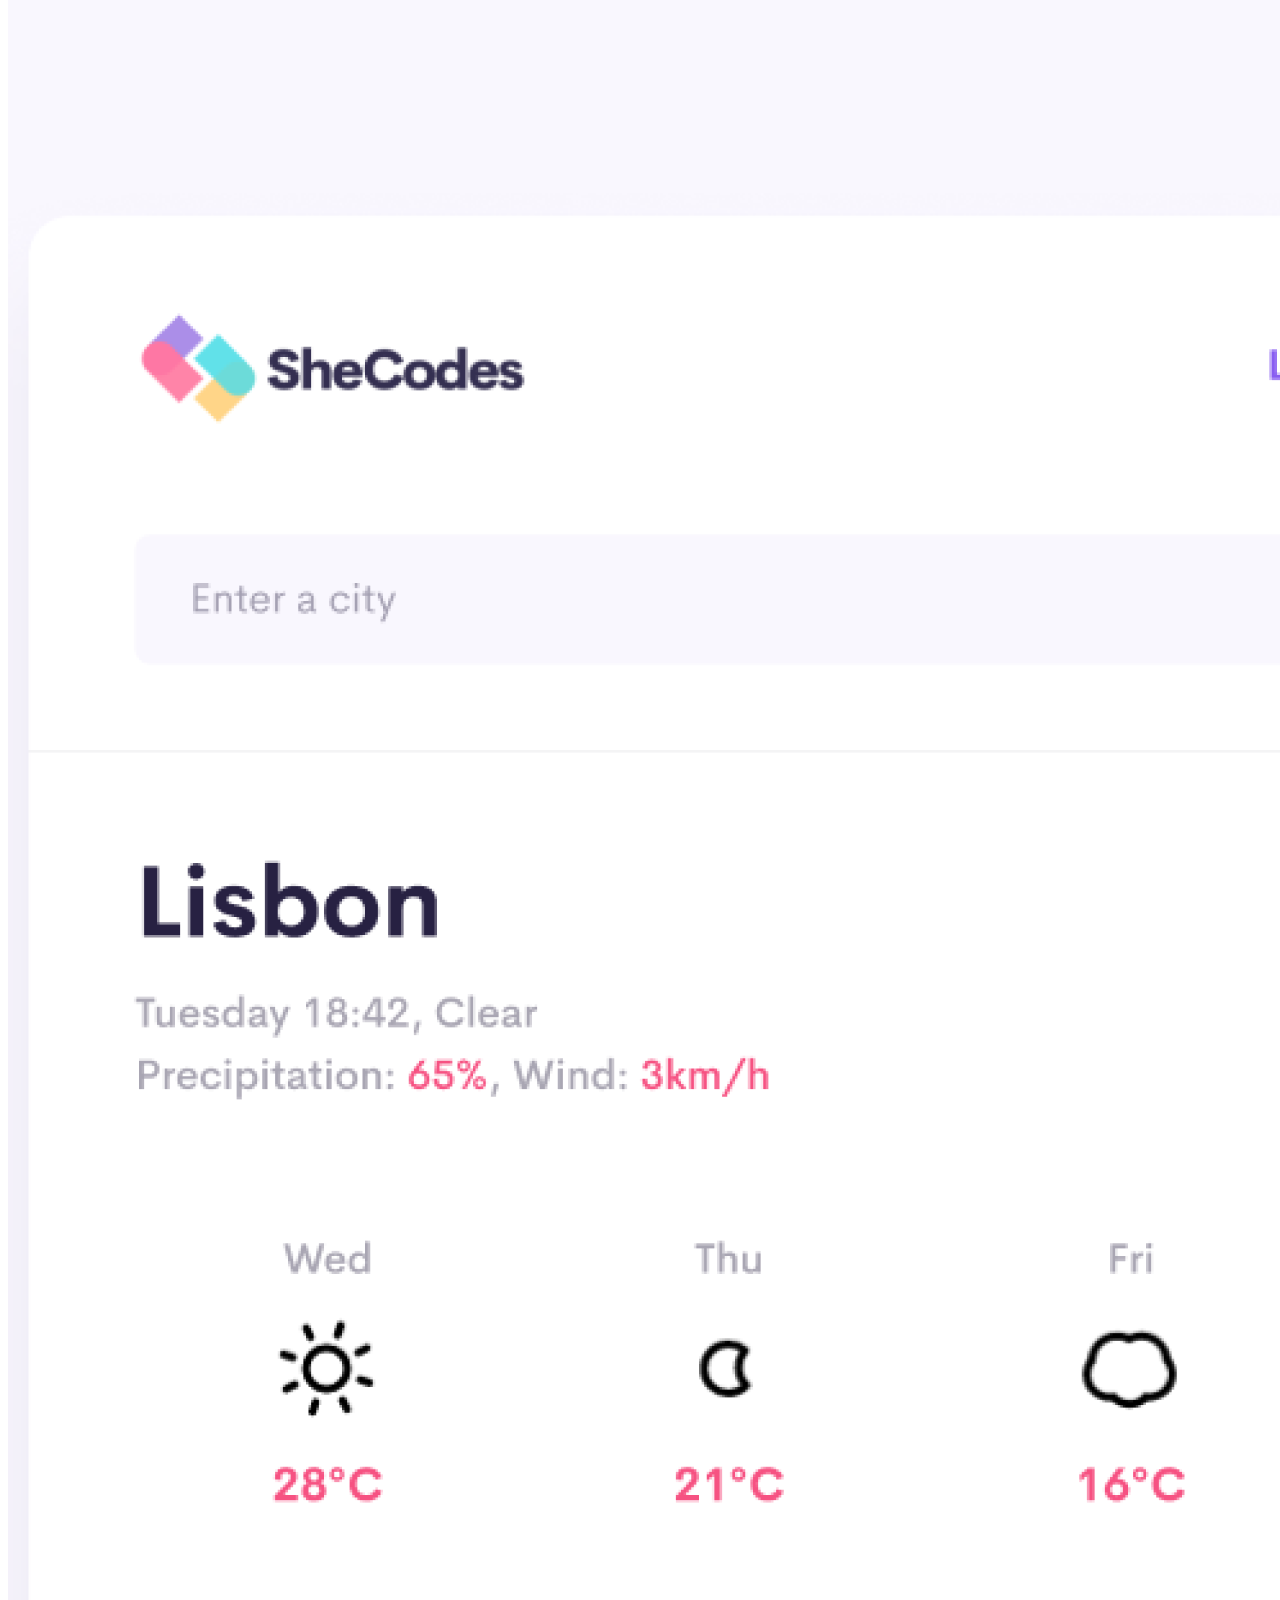
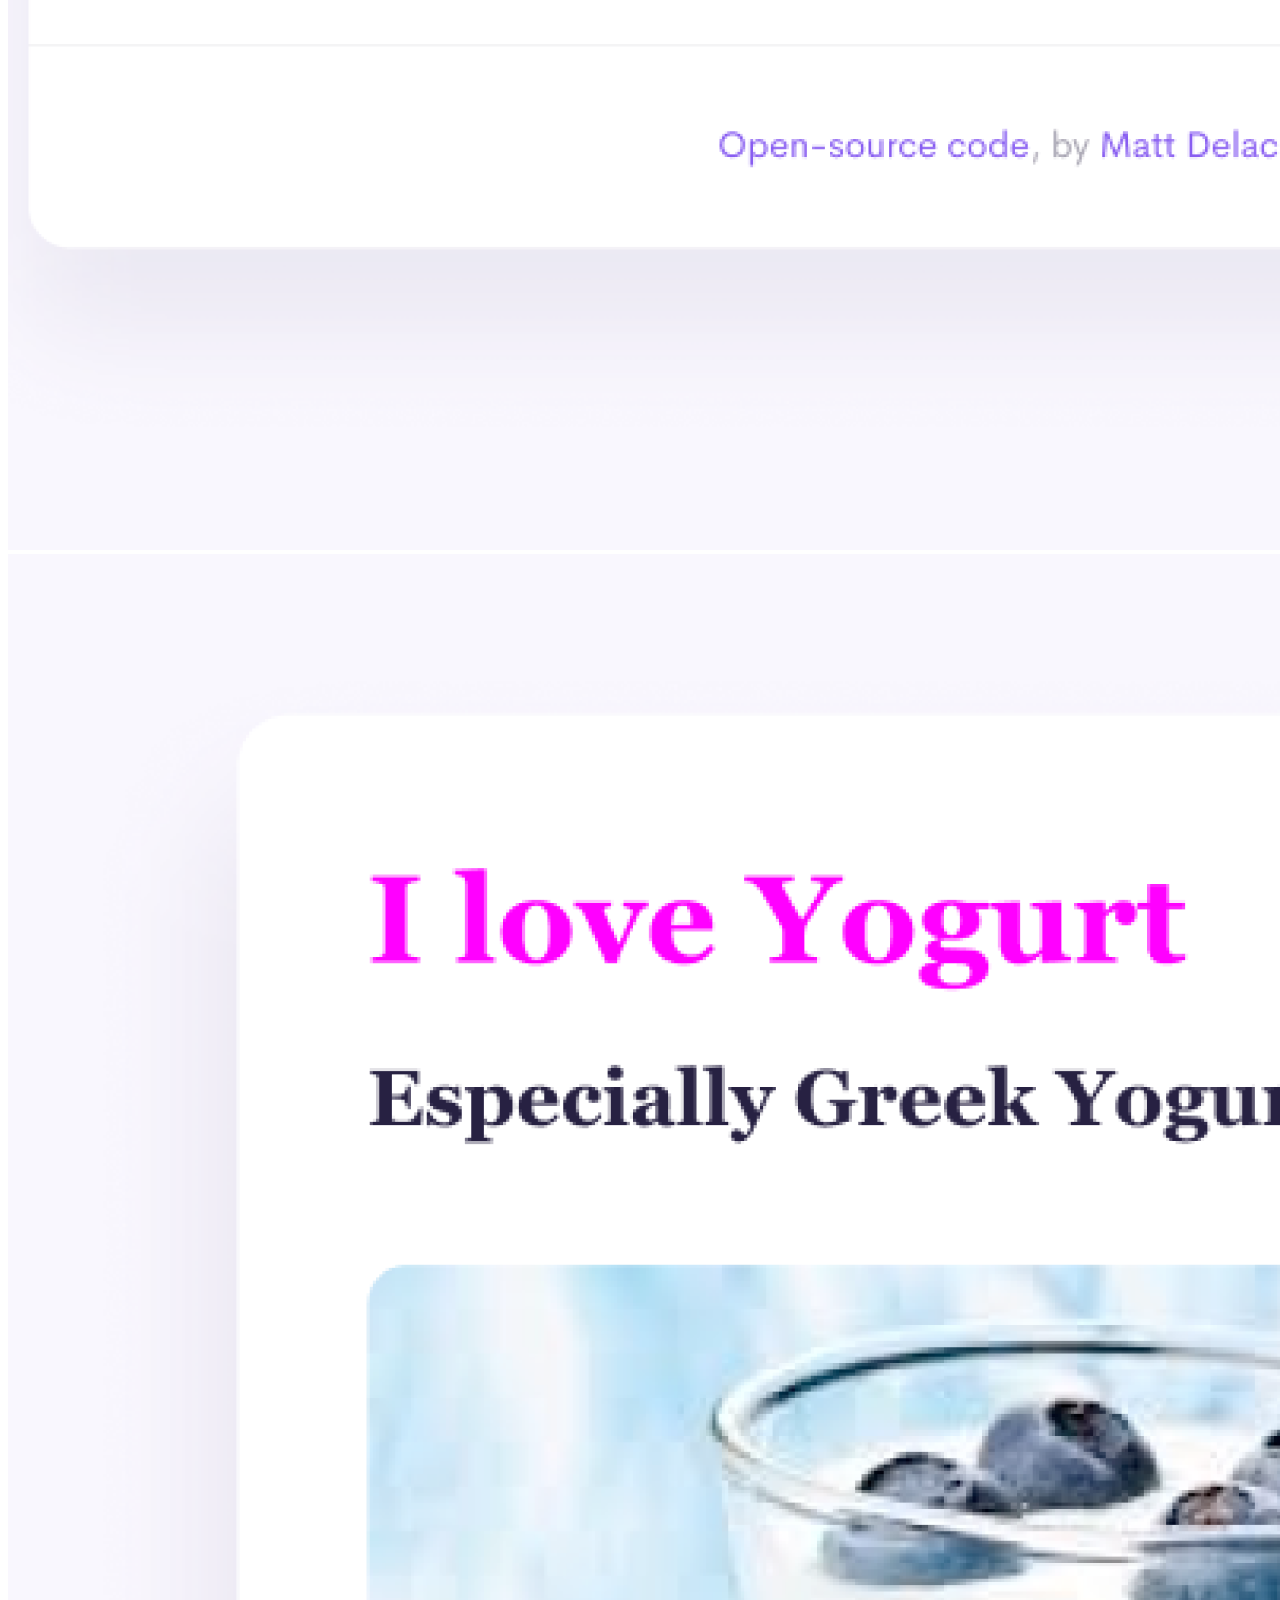
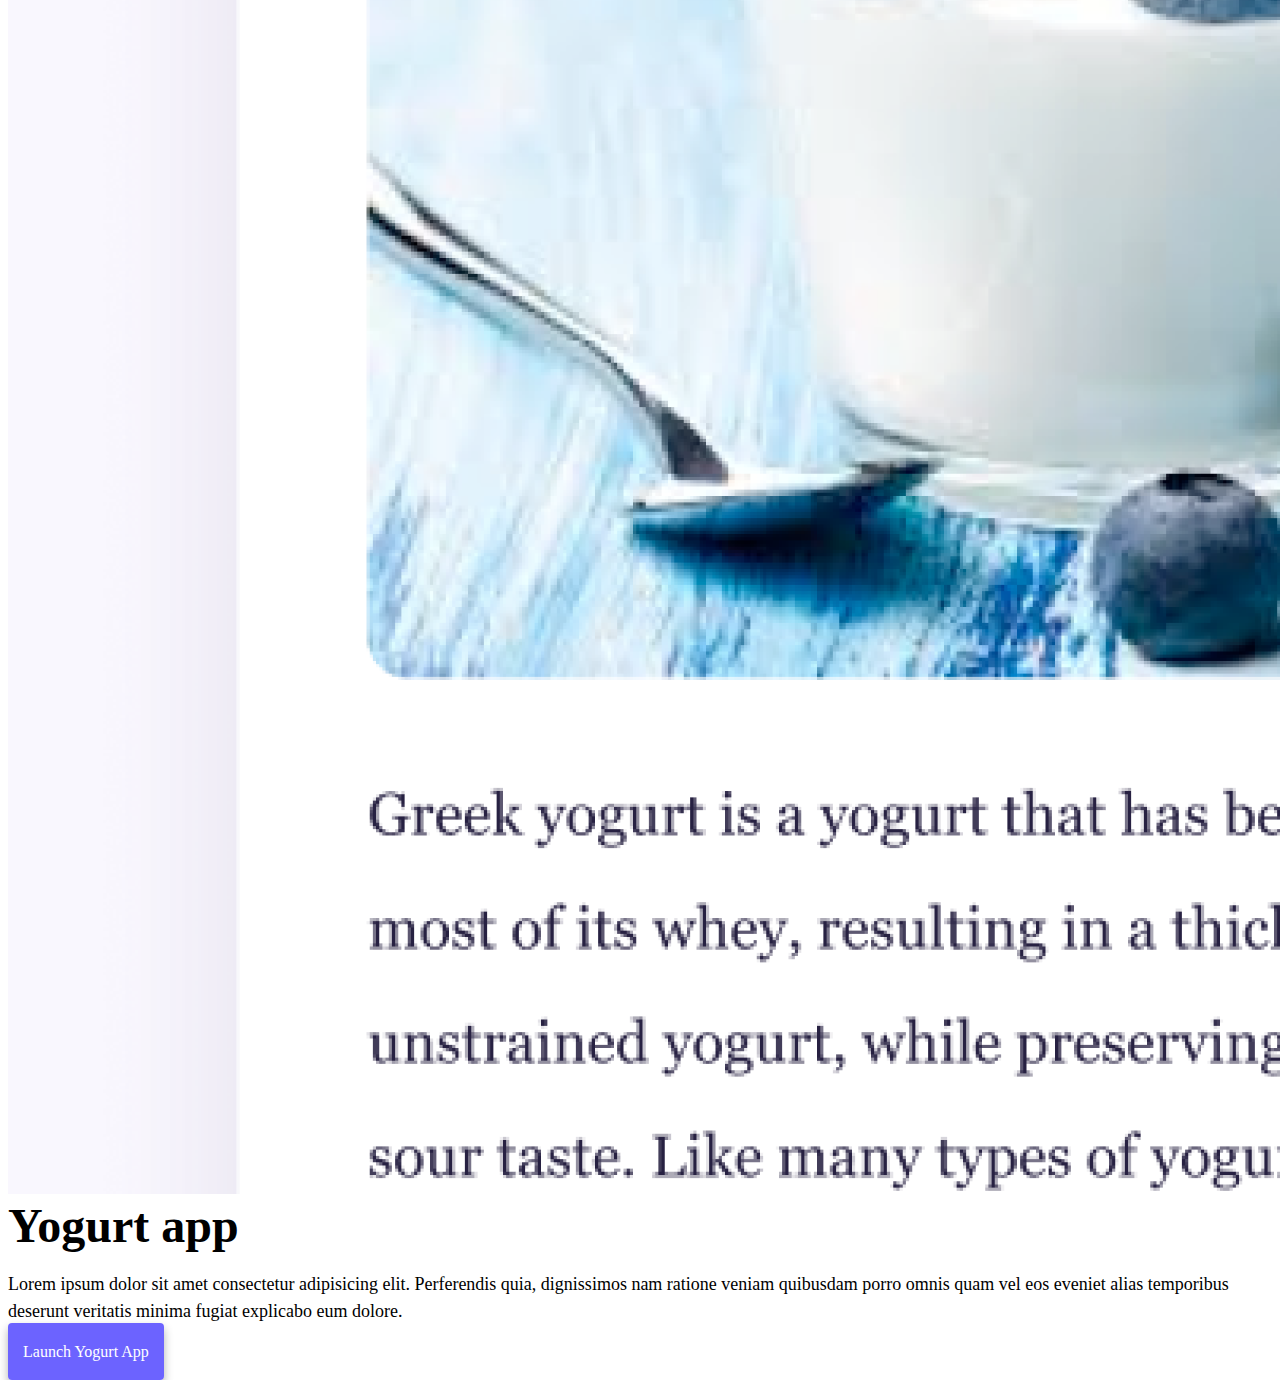
==== commit cba26dd4: "new about me" ====
--- a/index.html
+++ b/index.html
@@ -5,19 +5,21 @@
     <meta charset="UTF-8" />
     <meta http-equiv="X-UA-Compatible" content="IE=edge" />
     <meta name="viewport" content="width=device-width, initial-scale=1.0" />
-    <title>Lejla Latic</title>
+    <meta name="description"
+        content="Lejla Latic is a front-end developer based in Switzerland, check out his projects" />
+    <title>Front-end developer / Lejla Latic</title>
     <link href="https://cdn.jsdelivr.net/npm/bootstrap@5.0.0-beta2/dist/css/bootstrap.min.css" rel="stylesheet"
         integrity="sha384-BmbxuPwQa2lc/FVzBcNJ7UAyJxM6wuqIj61tLrc4wSX0szH/Ev+nYRRuWlolflfl" crossorigin="anonymous" />
     <script src="https://cdn.jsdelivr.net/npm/bootstrap@5.0.0-beta2/dist/js/bootstrap.bundle.min.js"
         integrity="sha384-b5kHyXgcpbZJO/tY9Ul7kGkf1S0CWuKcCD38l8YkeH8z8QjE0GmW1gYU5S9FOnJ0"
         crossorigin="anonymous"></script>
-    <link rel="stylesheet" href="style.css" />
+    <link rel="stylesheet" href="/style.css" />
 </head>
 
 <body>
     <nav class="navbar navbar-expand-lg navbar-light bg-light fixed-top">
         <div class="container">
-            <a class="navbar-brand" href="index.html">Lejla Latic</a>
+            <a class="navbar-brand" href="/" title="Homepage">Lejla Latic</a>
             <button class="navbar-toggler" type="button" data-bs-toggle="collapse" data-bs-target="#navbarNav"
                 aria-controls="navbarNav" aria-expanded="false" aria-label="Toggle navigation">
                 <span class="navbar-toggler-icon"></span>
@@ -25,13 +27,13 @@
             <div class="collapse navbar-collapse" id="navbarNav">
                 <ul class="navbar-nav">
                     <li class="nav-item">
-                        <a class="nav-link active" aria-current="page" href="index.html">Home</a>
+                        <a class="nav-link active" aria-current="page" href="/" tilte="Homepage">Home</a>
                     </li>
                     <li class="nav-item">
-                        <a class="nav-link" href="about.html">About me</a>
+                        <a class="nav-link" href="/about.html" title="About Matt Delac">About me</a>
                     </li>
                     <li class="nav-item">
-                        <a class="nav-link" href="about.html#contact">Contact me</a>
+                        <a class="nav-link" href="/about.html#contact" title="Contact Matt Delac">Contact me</a>
                     </li>
                 </ul>
             </div>
@@ -39,17 +41,17 @@
     </nav>
     <h2 class="text-center">👋 Hi I am</h2>
     <h1 class="text-center">Lejla Latic</h1>
-    <h3 class="text-center">Front-end developer, based in Switzerland</h3>
+    <h3 class="text-center">🇫🇷 Front-end developer, based in Switzerland</h3>
     <div class="navigation-links mb-5">
-        <a href="about.html#contact" class="primary-link">Contact me</a>
-        <a href="about.html" class="secondary-link">About me</a>
+        <a href="/about.html#contact" class="primary-link" title="Contact Matt Delac">Contact me</a>
+        <a href="/about.html" class="secondary-link" title="About Matt Delac">About me</a>
     </div>
     <div class="container">
         <div class="row">
-            <div class="col-6">
-                <img src="images/yoga.png" class="img-fluid rounded" />
+            <div class="col-sm-6">
+                <img src="/images/yoga.png" alt="Yoga project " class="img-fluid rounded d-none d-sm-block" />
             </div>
-            <div class="col-6">
+            <div class="col-sm-6">
                 <h2 class="mb-3">Yoga app</h2>
                 <p>
                     Lorem ipsum dolor sit amet consectetur adipisicing elit. Perferendis
@@ -58,12 +60,12 @@
                     explicabo eum dolore.
                 </p>
                 <div class="mt-5">
-                    <a href="#" class="primary-link">Launch Yoga App</a>
+                    <a href="#" class="primary-link project-link" title="Yoga project">Launch Yoga App</a>
                 </div>
             </div>
         </div>
         <div class="row mt-5">
-            <div class="col-6">
+            <div class="col-sm-6">
                 <h2 class="mb-3">Weather app</h2>
                 <p>
                     Lorem ipsum dolor sit amet consectetur adipisicing elit. Perferendis
@@ -72,18 +74,18 @@
                     explicabo eum dolore.
                 </p>
                 <div class="mt-5">
-                    <a href="#" class="primary-link">Launch Weather App</a>
+                    <a href="#" class="primary-link project-link" title="Weather project">Launch Weather App</a>
                 </div>
             </div>
-            <div class="col-6">
-                <img src="images/weather.png" class="img-fluid rounded" />
+            <div class="col-sm-6">
+                <img src="/images/weather.png" class="img-fluid rounded d-none d-sm-block" alt="Weather project" />
             </div>
         </div>
         <div class="row mt-5">
-            <div class="col-6">
-                <img src="images/yogurt.png" class="img-fluid rounded" />
+            <div class="col-sm-6">
+                <img src="/images/yogurt.png" class="img-fluid rounded d-none d-sm-block" alt="Yogurt project" />
             </div>
-            <div class="col-6">
+            <div class="col-sm-6">
                 <h2 class="mb-3">Yogurt app</h2>
                 <p>
                     Lorem ipsum dolor sit amet consectetur adipisicing elit. Perferendis
@@ -92,7 +94,7 @@
                     explicabo eum dolore.
                 </p>
                 <div class="mt-5">
-                    <a href="#" class="primary-link">Launch Weather App</a>
+                    <a href="#" class="primary-link project-link" title="Weather project">Launch Yogurt App</a>
                 </div>
             </div>
         </div>
--- a/style.css
+++ b/style.css
@@ -86,3 +86,24 @@
 .email-link:hover {
   text-decoration: underline;
 }
+@media (max-width: 576px) {
+  h1 {
+    font-size: 48px;
+    line-height: 1.5;
+  }
+
+  h2 {
+    font-size: 32px;
+    text-align: center;
+  }
+
+  p {
+    text-align: center;
+  }
+
+  .project-link {
+    display: block;
+    text-align: center;
+    margin: 0 20px;
+  }
+}
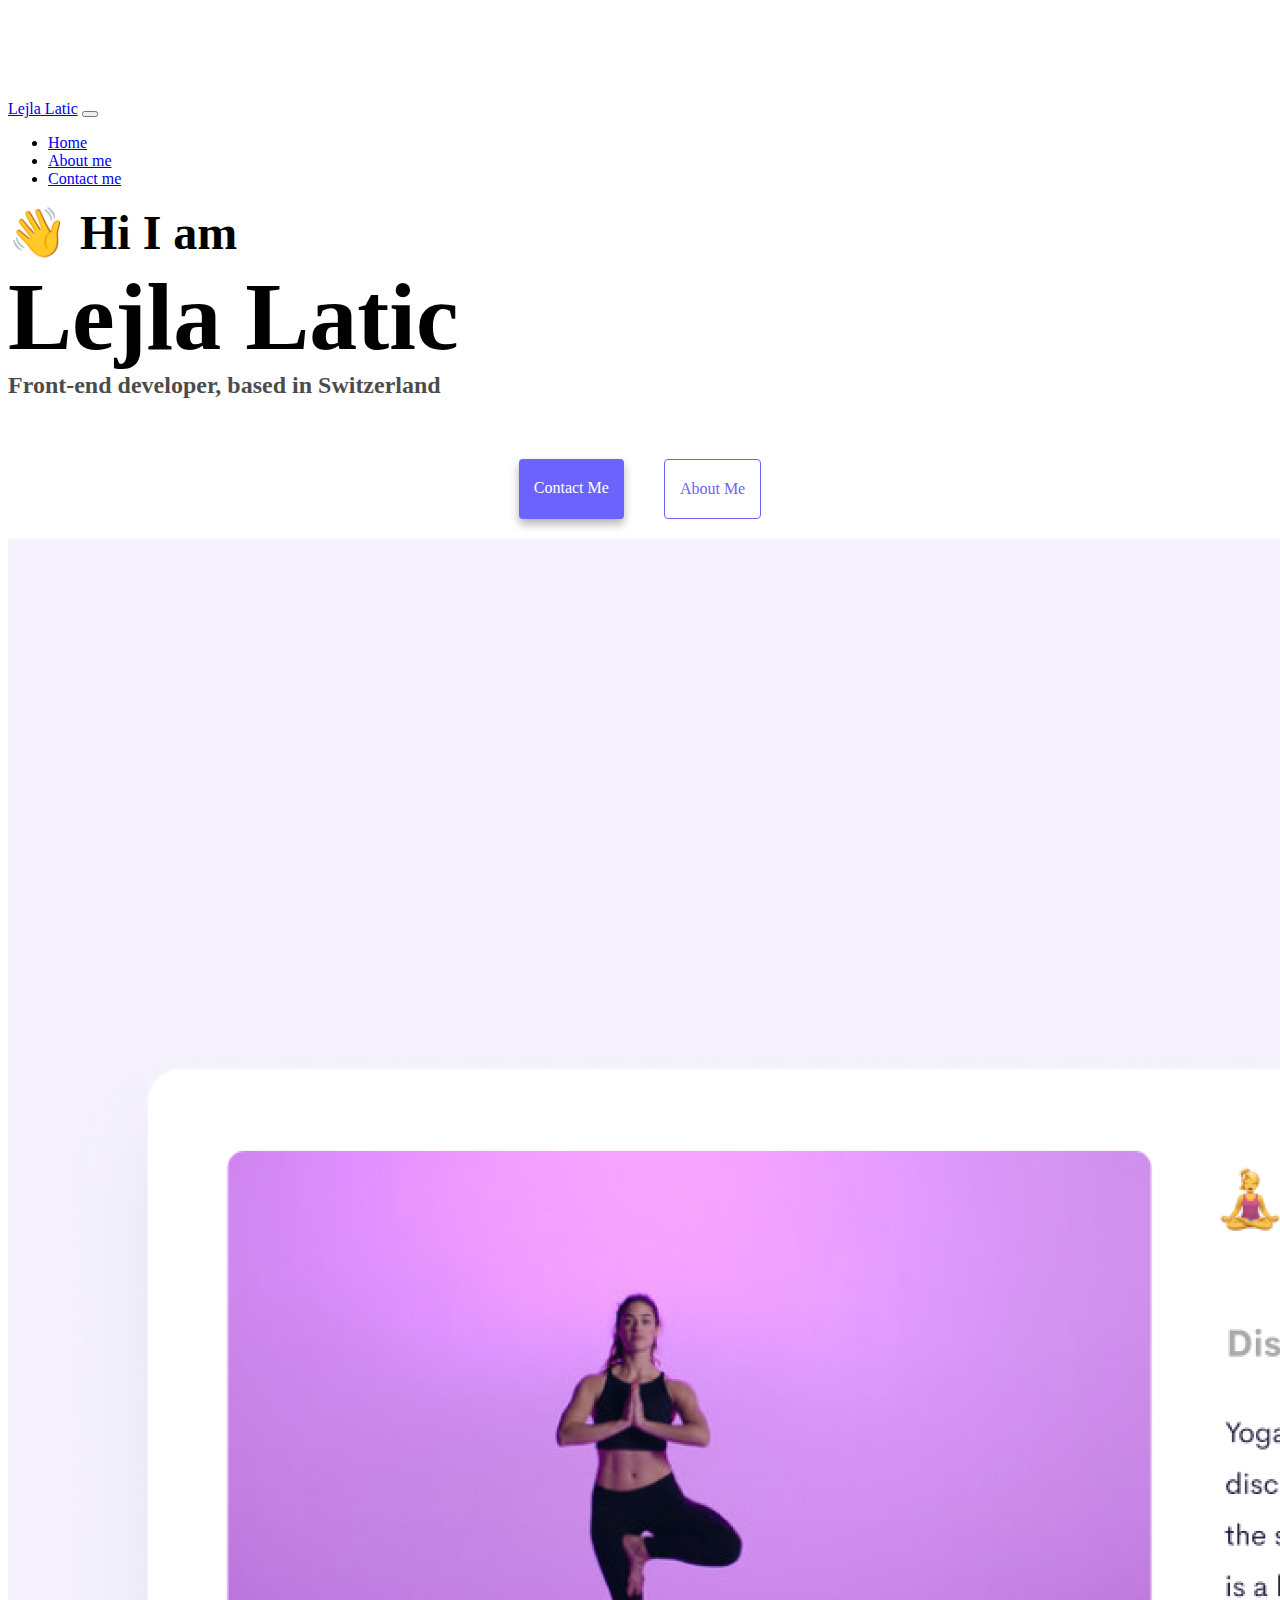
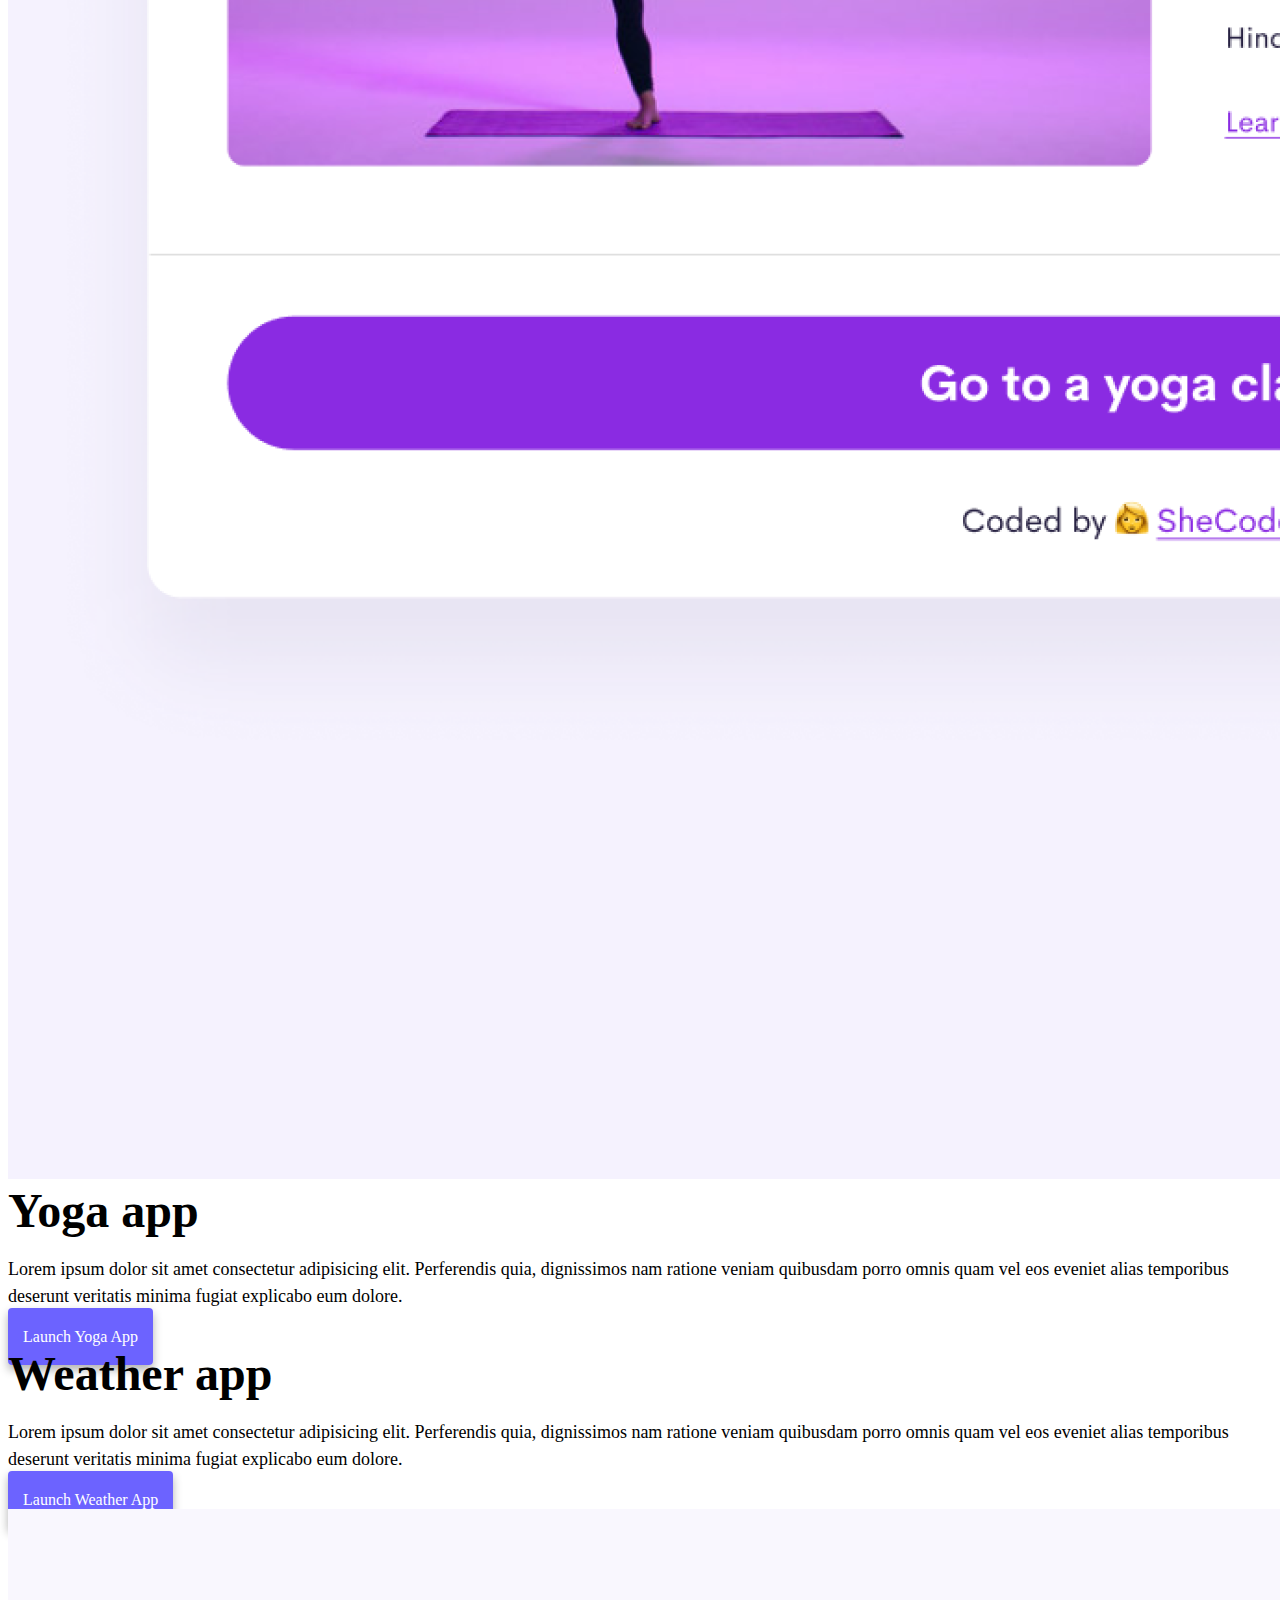
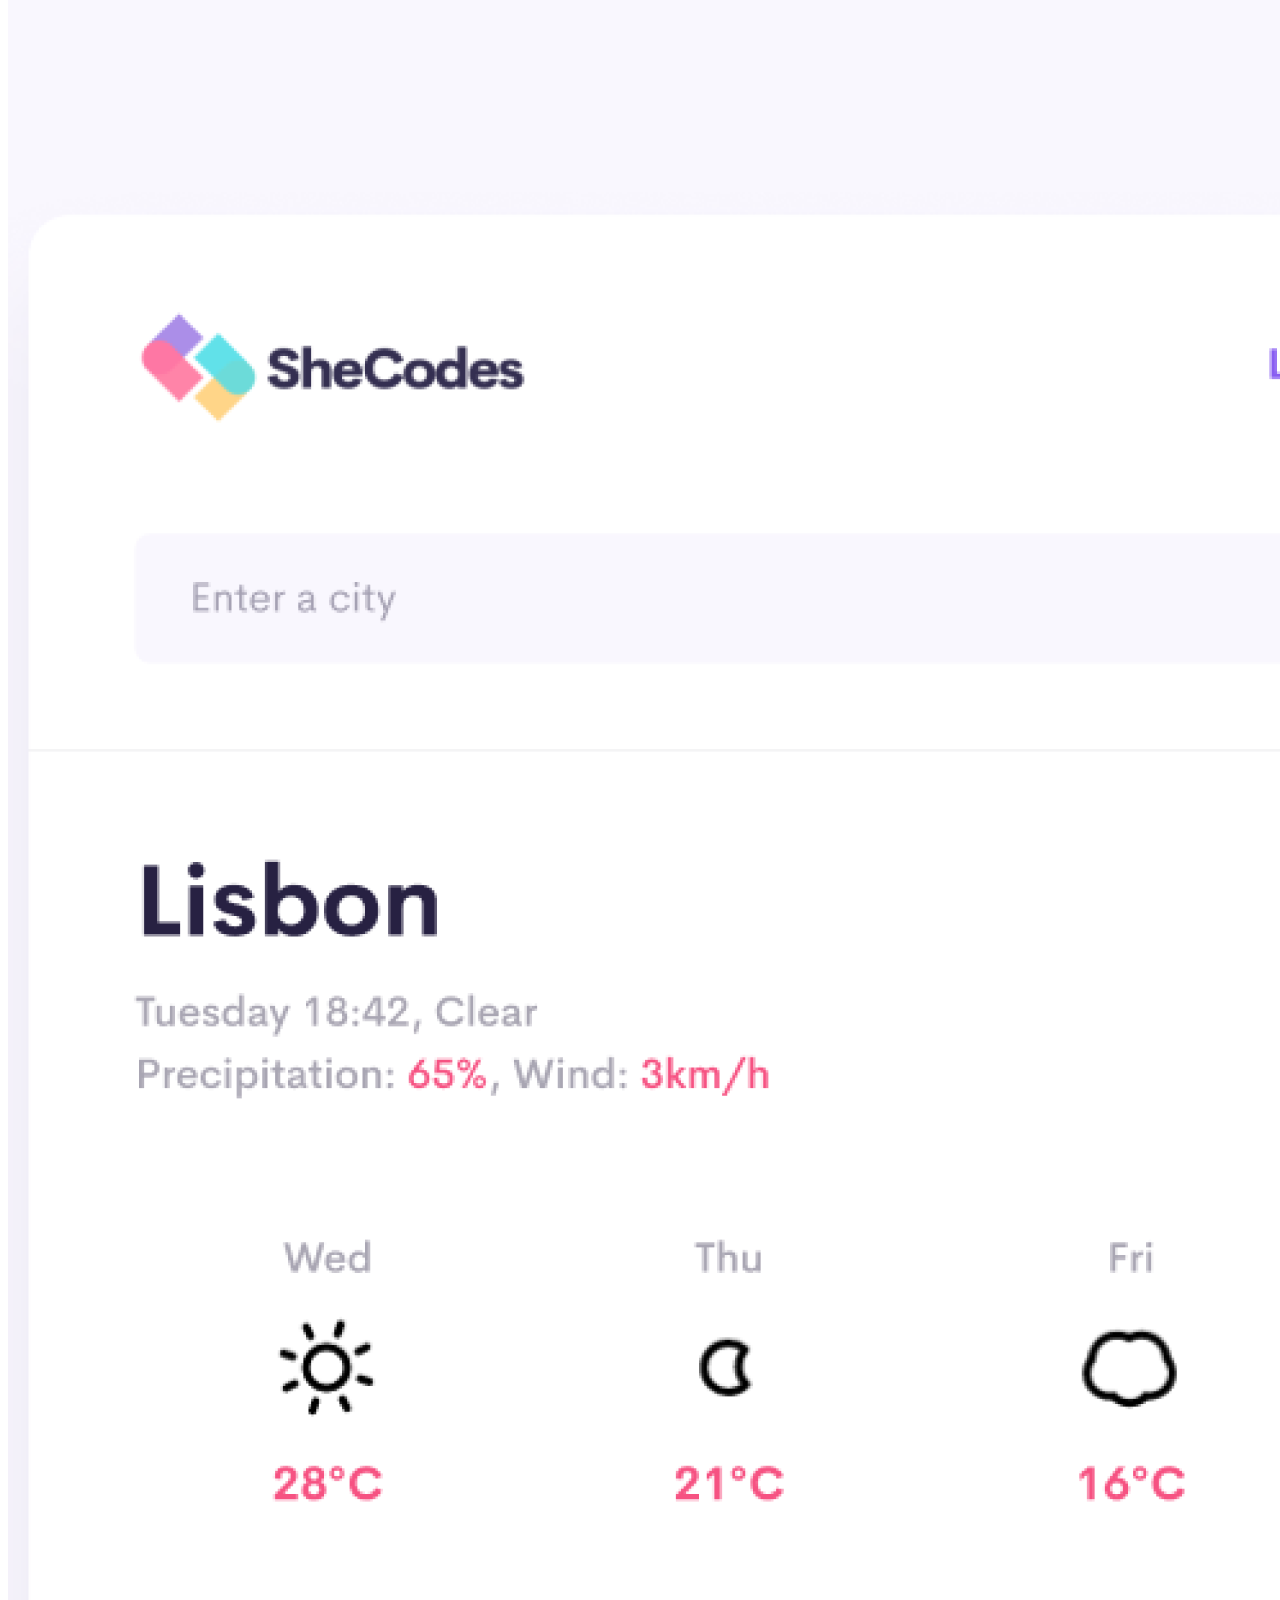
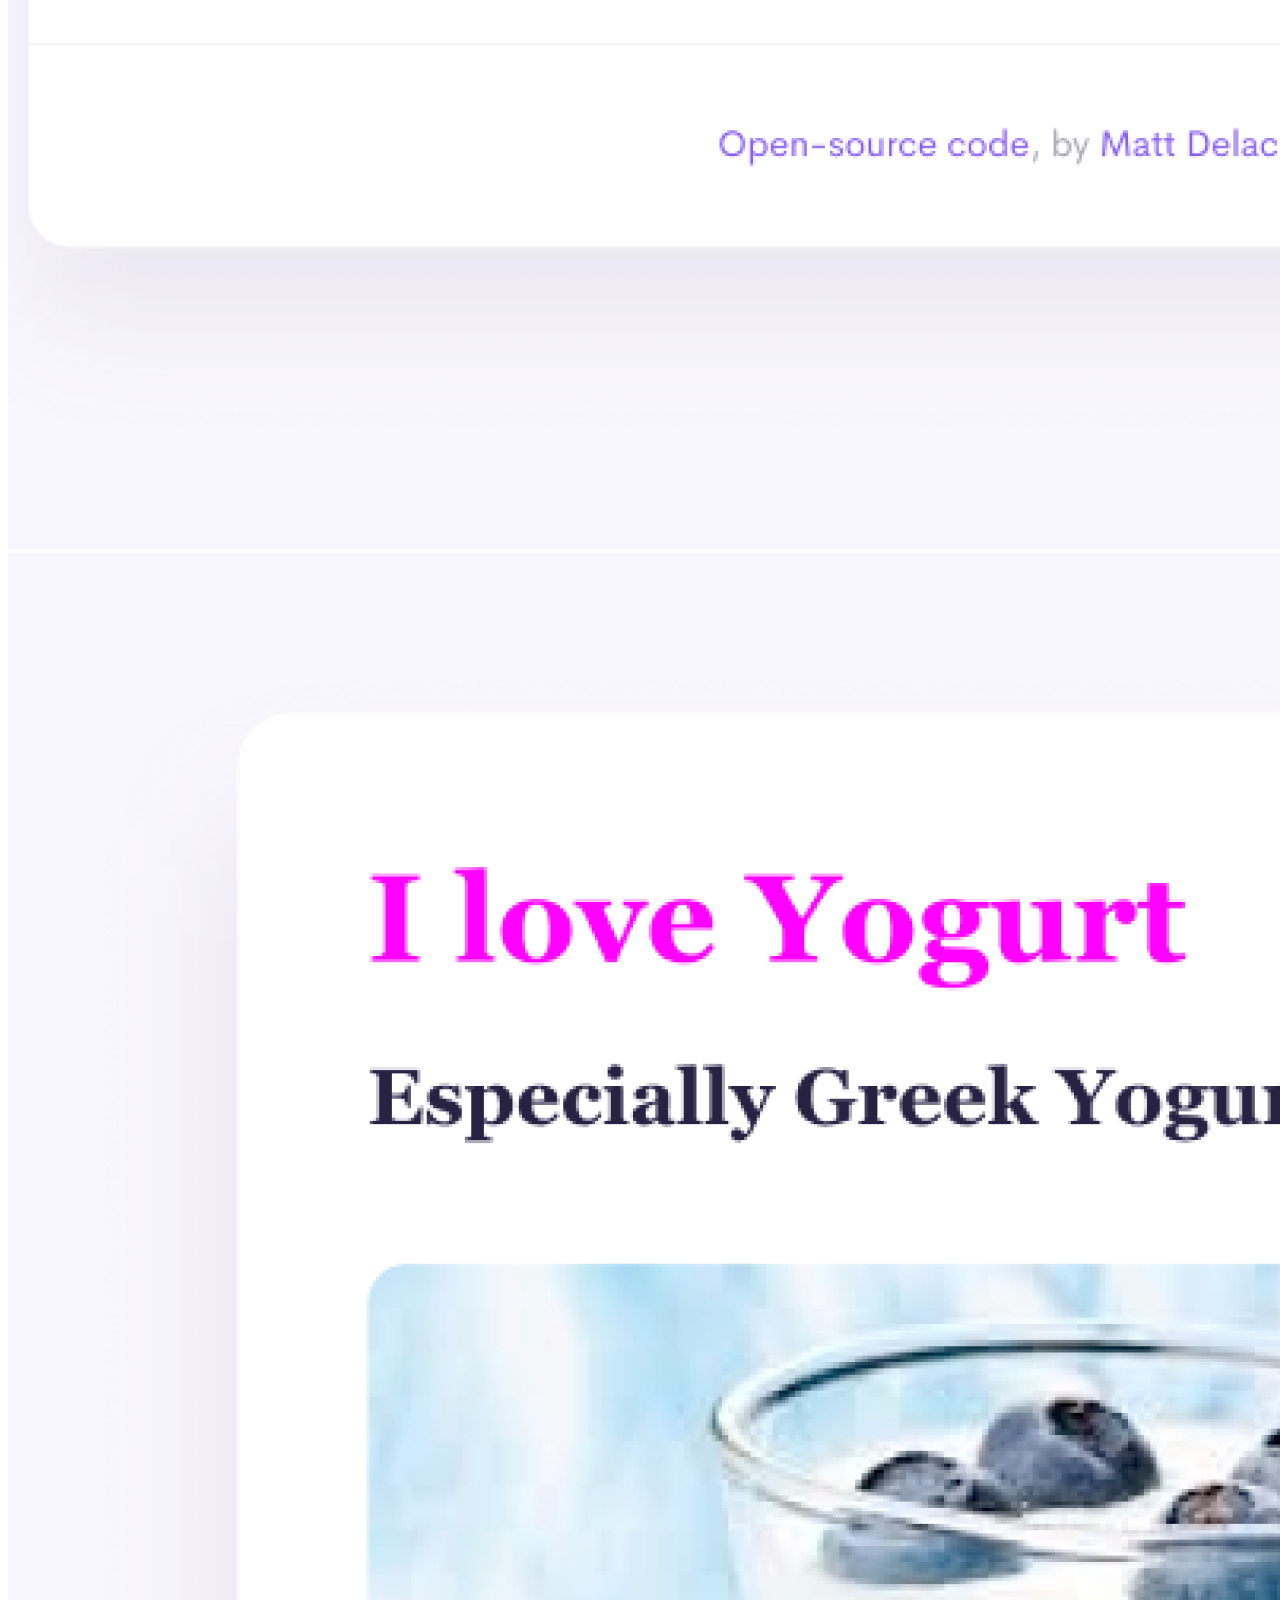
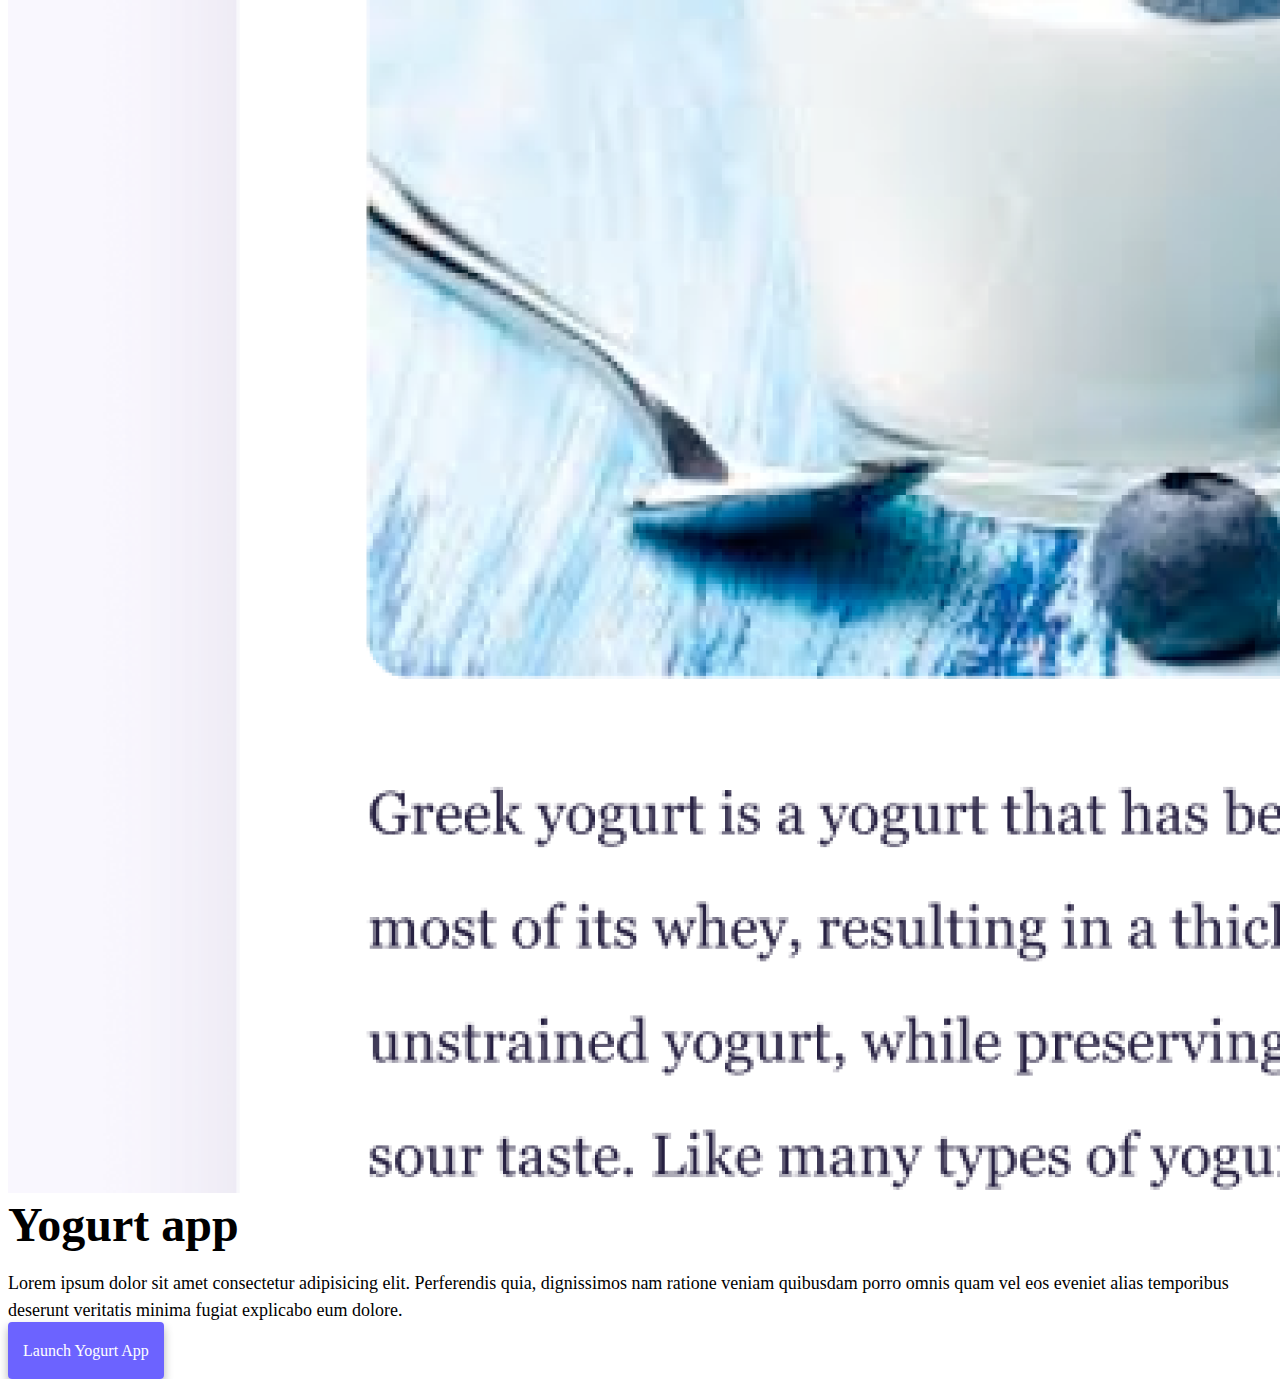
==== commit f87f438b: "New" ====
--- a/index.html
+++ b/index.html
@@ -41,7 +41,7 @@
     </nav>
     <h2 class="text-center">👋 Hi I am</h2>
     <h1 class="text-center">Lejla Latic</h1>
-    <h3 class="text-center">🇫🇷 Front-end developer, based in Switzerland</h3>
+    <h3 class="text-center">Front-end developer, based in Switzerland</h3>
     <div class="navigation-links mb-5">
         <a href="/about.html#contact" class="primary-link" title="Contact Matt Delac">Contact me</a>
         <a href="/about.html" class="secondary-link" title="About Matt Delac">About me</a>
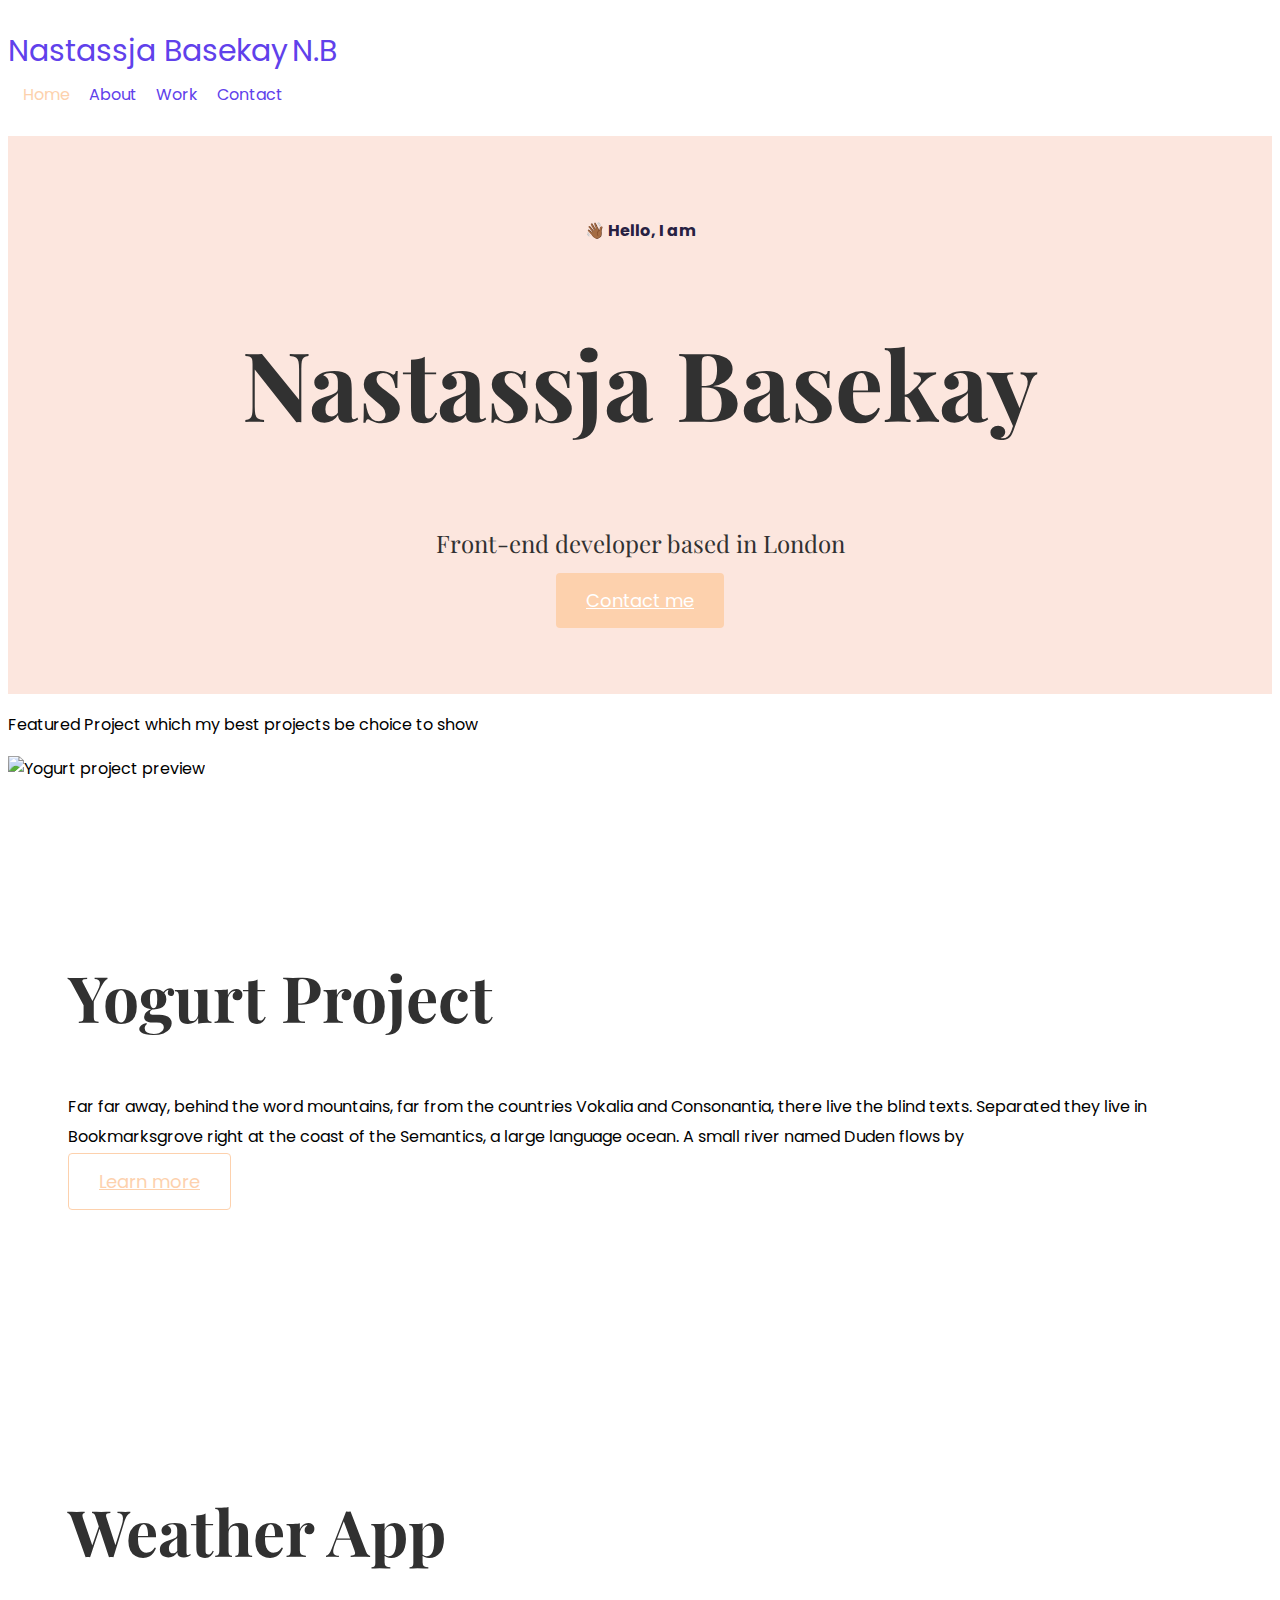
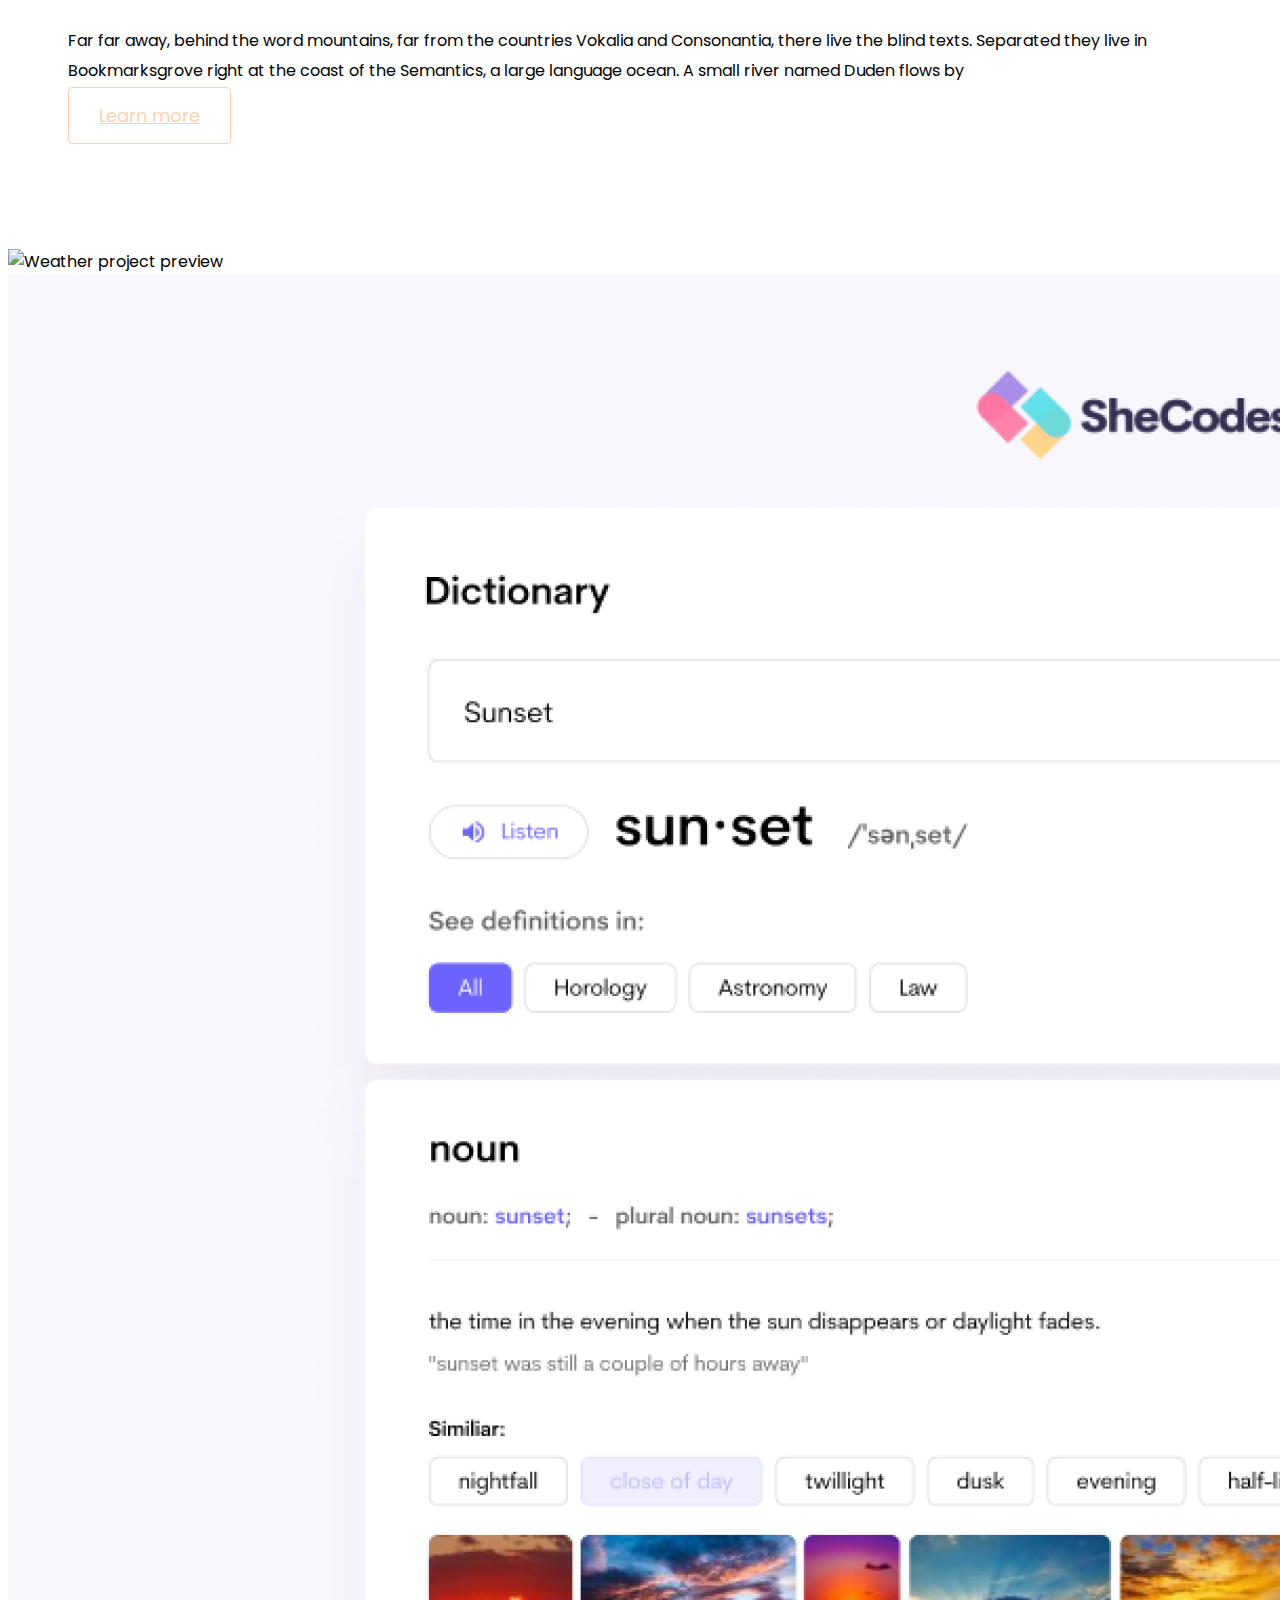
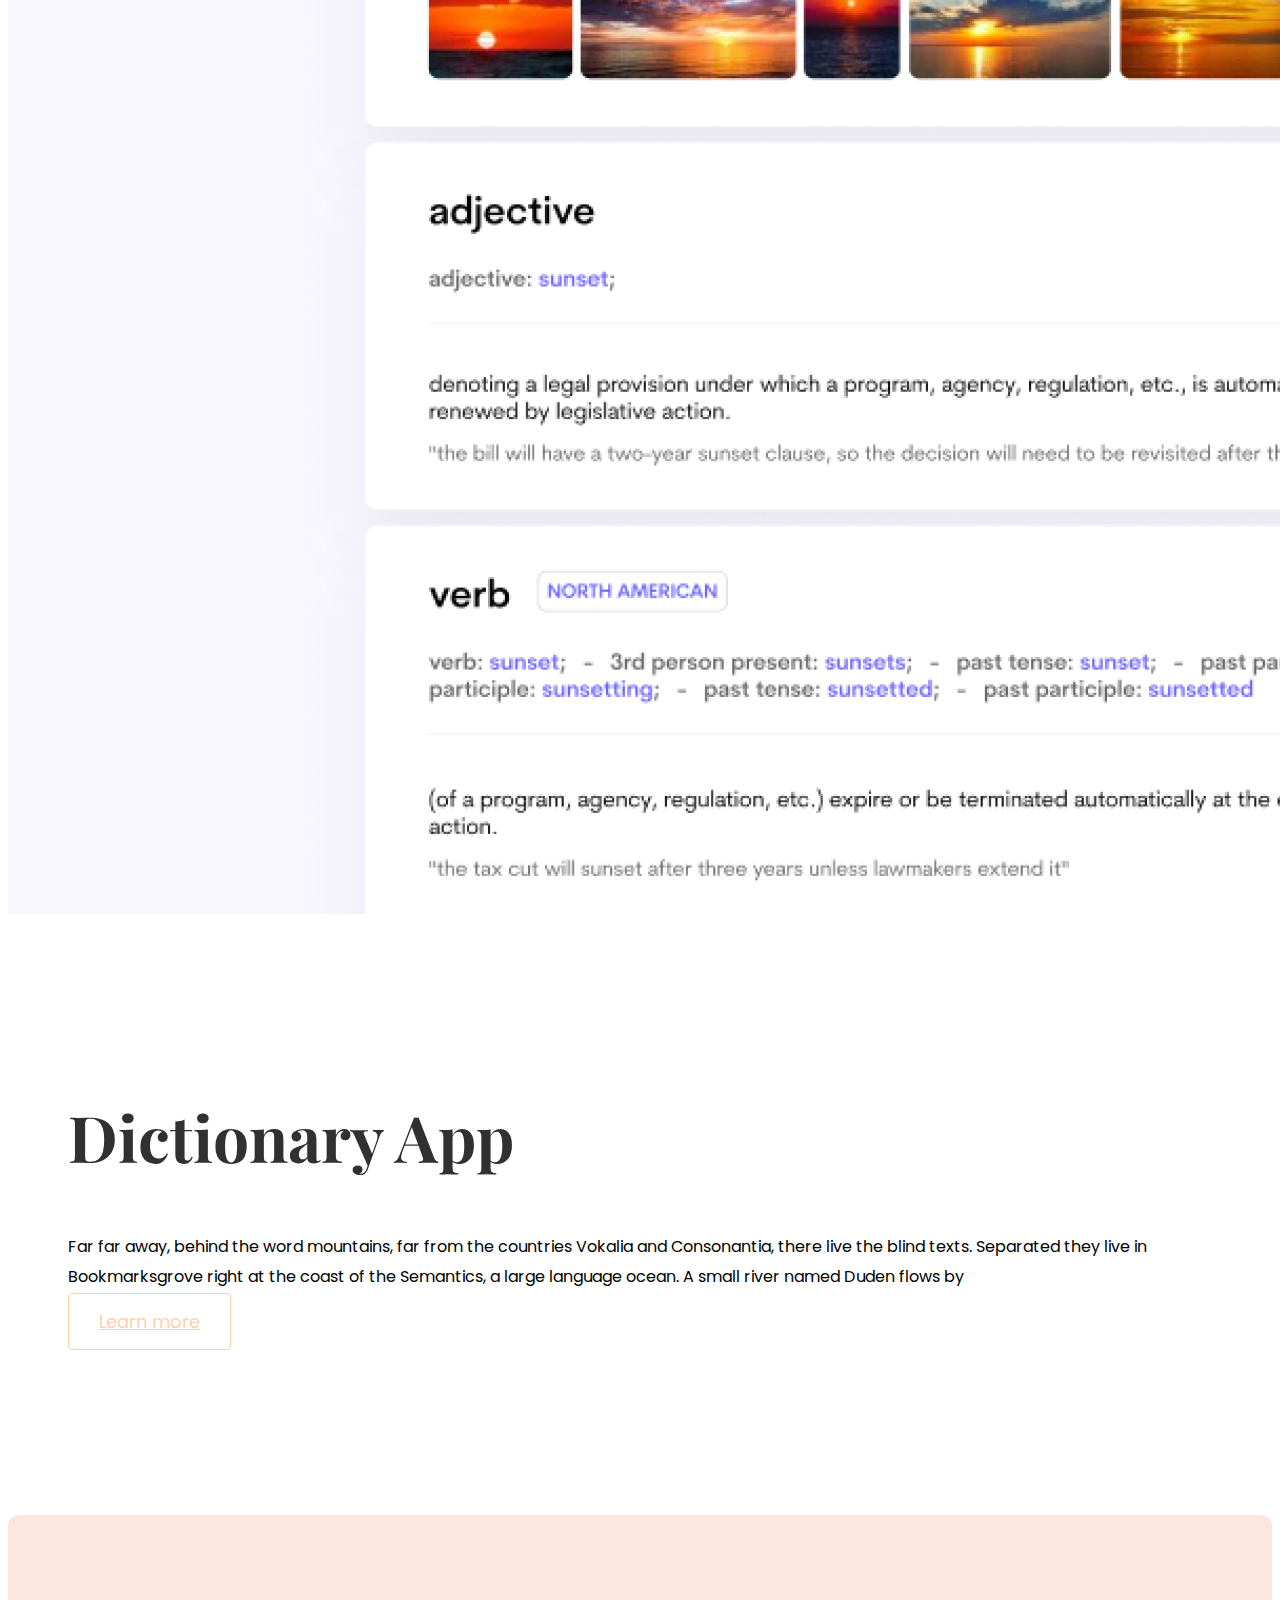
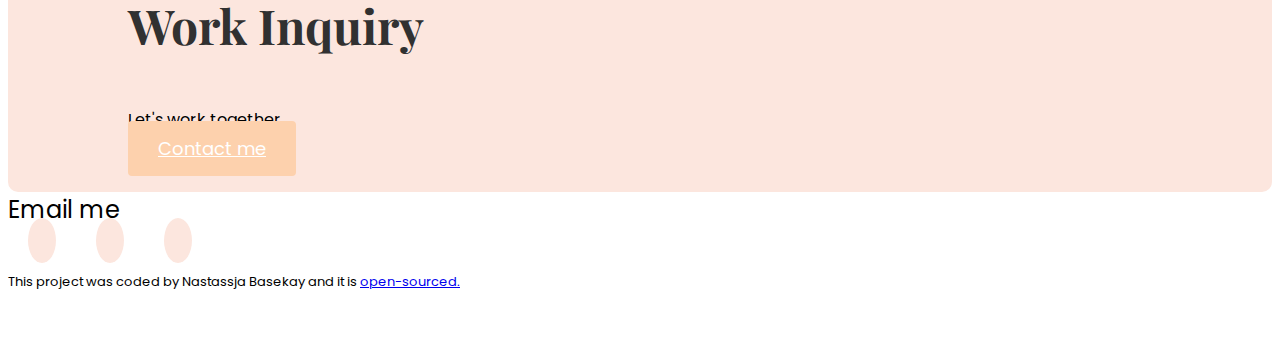
==== commit e6f49abb: "LOL" ====
--- a/index.html
+++ b/index.html
@@ -5,100 +5,147 @@
     <meta charset="UTF-8" />
     <meta http-equiv="X-UA-Compatible" content="IE=edge" />
     <meta name="viewport" content="width=device-width, initial-scale=1.0" />
-    <meta name="description"
-        content="Lejla Latic is a front-end developer based in Switzerland, check out his projects" />
-    <title>Front-end developer / Lejla Latic</title>
-    <link href="https://cdn.jsdelivr.net/npm/bootstrap@5.0.0-beta2/dist/css/bootstrap.min.css" rel="stylesheet"
-        integrity="sha384-BmbxuPwQa2lc/FVzBcNJ7UAyJxM6wuqIj61tLrc4wSX0szH/Ev+nYRRuWlolflfl" crossorigin="anonymous" />
-    <script src="https://cdn.jsdelivr.net/npm/bootstrap@5.0.0-beta2/dist/js/bootstrap.bundle.min.js"
-        integrity="sha384-b5kHyXgcpbZJO/tY9Ul7kGkf1S0CWuKcCD38l8YkeH8z8QjE0GmW1gYU5S9FOnJ0"
+    <meta name="description" content="Nastassja is a front-end engineer based in London " />
+    <title>Front-end developer - Nastassja Basekay</title>
+    <link href="https://cdn.jsdelivr.net/npm/bootstrap@5.0.1/dist/css/bootstrap.min.css" rel="stylesheet"
+        integrity="sha384-+0n0xVW2eSR5OomGNYDnhzAbDsOXxcvSN1TPprVMTNDbiYZCxYbOOl7+AMvyTG2x" crossorigin="anonymous" />
+    <script src="https://cdn.jsdelivr.net/npm/bootstrap@5.0.1/dist/js/bootstrap.bundle.min.js"
+        integrity="sha384-gtEjrD/SeCtmISkJkNUaaKMoLD0//ElJ19smozuHV6z3Iehds+3Ulb9Bn9Plx0x4"
         crossorigin="anonymous"></script>
-    <link rel="stylesheet" href="/style.css" />
+    <link rel="preconnect" href="https://fonts.gstatic.com" />
+    <script src="https://kit.fontawesome.com/075fd360eb.js" crossorigin="anonymous"></script>
+    <link
+        href="https://fonts.googleapis.com/css2?family=Playfair+Display:wght@700&family=Poppins:wght@400;500;700&display=swap"
+        rel="stylesheet" />
+    <link rel="preconnect" href="https://fonts.gstatic.com" />
+    <link href="https://fonts.googleapis.com/css2?family=Herr+Von+Muellerhoff&display=swap" rel="stylesheet" />
+    <link rel="stylesheet" href="style.css" />
 </head>
 
 <body>
-    <nav class="navbar navbar-expand-lg navbar-light bg-light fixed-top">
-        <div class="container">
-            <a class="navbar-brand" href="/" title="Homepage">Lejla Latic</a>
-            <button class="navbar-toggler" type="button" data-bs-toggle="collapse" data-bs-target="#navbarNav"
-                aria-controls="navbarNav" aria-expanded="false" aria-label="Toggle navigation">
-                <span class="navbar-toggler-icon"></span>
-            </button>
-            <div class="collapse navbar-collapse" id="navbarNav">
-                <ul class="navbar-nav">
-                    <li class="nav-item">
-                        <a class="nav-link active" aria-current="page" href="/" tilte="Homepage">Home</a>
-                    </li>
-                    <li class="nav-item">
-                        <a class="nav-link" href="/about.html" title="About Matt Delac">About me</a>
-                    </li>
-                    <li class="nav-item">
-                        <a class="nav-link" href="/about.html#contact" title="Contact Matt Delac">Contact me</a>
-                    </li>
-                </ul>
+    <div class="container">
+        <nav class="d-flex justify-content-between">
+            <a href="/" class="navbar-logo d-none d-md-block" title="Homepage">
+                Nastassja Basekay</a>
+            <a href="/" class="navbar-logo-small d-block d-md-none" title="Homepage">
+                N.B</a>
+            <ul>
+                <li class="active">
+                    <a href="/" title="Homepage">Home</a>
+                </li>
+                <li>
+                    <a href="/about.html" title="About Nastassja">About</a>
+                </li>
+                <li>
+                    <a href="/work.html" title="Nastassjas Work">Work</a>
+                </li>
+                <li>
+                    <a href="/contact.html" title="Contact Nastassja">Contact</a>
+                </li>
+            </ul>
+        </nav>
+    </div>
+    <div class="hero">
+        <p>👋🏾 Hello, I am</p>
+        <h1>Nastassja Basekay</h1>
+        <h2 class="mb-5">Front-end developer based in London</h2>
+        <div>
+            <a href="/contact.html" class="btn btn-branding" title="Contact Nastassja">Contact me</a>
+        </div>
+    </div>
+    <p class="text-center m-5">
+        Featured Project which my best projects be choice to show
+    </p>
+    <div class="container">
+        <div class="row mb-5">
+            <div class="col d-none d-lg-block">
+                <img src="images/Yogurt.png" class="img-fluid" alt="Yogurt project preview" />
             </div>
-        </div>
-    </nav>
-    <h2 class="text-center">👋 Hi I am</h2>
-    <h1 class="text-center">Lejla Latic</h1>
-    <h3 class="text-center">Front-end developer, based in Switzerland</h3>
-    <div class="navigation-links mb-5">
-        <a href="/about.html#contact" class="primary-link" title="Contact Matt Delac">Contact me</a>
-        <a href="/about.html" class="secondary-link" title="About Matt Delac">About me</a>
-    </div>
-    <div class="container">
-        <div class="row">
-            <div class="col-sm-6">
-                <img src="/images/yoga.png" alt="Yoga project " class="img-fluid rounded d-none d-sm-block" />
-            </div>
-            <div class="col-sm-6">
-                <h2 class="mb-3">Yoga app</h2>
-                <p>
-                    Lorem ipsum dolor sit amet consectetur adipisicing elit. Perferendis
-                    quia, dignissimos nam ratione veniam quibusdam porro omnis quam vel
-                    eos eveniet alias temporibus deserunt veritatis minima fugiat
-                    explicabo eum dolore.
-                </p>
-                <div class="mt-5">
-                    <a href="#" class="primary-link project-link" title="Yoga project">Launch Yoga App</a>
+            <div class="col">
+                <div class="project-description">
+                    <h2 class="mb-5">Yogurt Project</h2>
+                    <p class="mb-5 text-muted">
+                        Far far away, behind the word mountains, far from the countries
+                        Vokalia and Consonantia, there live the blind texts. Separated
+                        they live in Bookmarksgrove right at the coast of the Semantics, a
+                        large language ocean. A small river named Duden flows by
+                    </p>
+                    <a href="/work.html" class="btn btn-branding-outline" title="Learn more">Learn more</a>
                 </div>
             </div>
         </div>
-        <div class="row mt-5">
-            <div class="col-sm-6">
-                <h2 class="mb-3">Weather app</h2>
-                <p>
-                    Lorem ipsum dolor sit amet consectetur adipisicing elit. Perferendis
-                    quia, dignissimos nam ratione veniam quibusdam porro omnis quam vel
-                    eos eveniet alias temporibus deserunt veritatis minima fugiat
-                    explicabo eum dolore.
-                </p>
-                <div class="mt-5">
-                    <a href="#" class="primary-link project-link" title="Weather project">Launch Weather App</a>
+        <div class="row mb-5">
+            <div class="col">
+                <div class="project-description">
+                    <h2 class="mb-5">Weather App</h2>
+                    <p class="mb-5 text-muted">
+                        Far far away, behind the word mountains, far from the countries
+                        Vokalia and Consonantia, there live the blind texts. Separated
+                        they live in Bookmarksgrove right at the coast of the Semantics, a
+                        large language ocean. A small river named Duden flows by
+                    </p>
+                    <a href="/work.html" class="btn btn-branding-outline" title="Learn more">Learn more</a>
                 </div>
             </div>
-            <div class="col-sm-6">
-                <img src="/images/weather.png" class="img-fluid rounded d-none d-sm-block" alt="Weather project" />
+            <div class="col d-none d-lg-block">
+                <img src="images/Weather.png" class="img-fluid" alt="Weather project preview" />
             </div>
         </div>
-        <div class="row mt-5">
-            <div class="col-sm-6">
-                <img src="/images/yogurt.png" class="img-fluid rounded d-none d-sm-block" alt="Yogurt project" />
+        <div class="row mb-5">
+            <div class="col d-none d-lg-block">
+                <img src="images/Dictionary.png" class="img-fluid" alt="Dictionary project preview" />
             </div>
-            <div class="col-sm-6">
-                <h2 class="mb-3">Yogurt app</h2>
-                <p>
-                    Lorem ipsum dolor sit amet consectetur adipisicing elit. Perferendis
-                    quia, dignissimos nam ratione veniam quibusdam porro omnis quam vel
-                    eos eveniet alias temporibus deserunt veritatis minima fugiat
-                    explicabo eum dolore.
-                </p>
-                <div class="mt-5">
-                    <a href="#" class="primary-link project-link" title="Weather project">Launch Yogurt App</a>
+            <div class="col">
+                <div class="project-description">
+                    <h2 class="mb-5">Dictionary App</h2>
+                    <p class="mb-5 text-muted">
+                        Far far away, behind the word mountains, far from the countries
+                        Vokalia and Consonantia, there live the blind texts. Separated
+                        they live in Bookmarksgrove right at the coast of the Semantics, a
+                        large language ocean. A small river named Duden flows by
+                    </p>
+                    <a href="/work.html" class="btn btn-branding-outline" title="Learn more">Learn more</a>
                 </div>
             </div>
         </div>
+        <footer>
+            <div class="
+            contact-box
+            d-flex
+            justify-content-between
+            mb-5
+            d-none d-md-flex
+          ">
+                <div>
+                    <h3>Work Inquiry</h3>
+                    <p class="text-muted">Let's work together</p>
+                </div>
+                <div>
+                    <a href="/contact.html" class="btn btn-branding mt-3" title="Contact Nastassja">Contact me</a>
+                </div>
+            </div>
+            <div class="d-flex justify-content-center mb-5">
+                <a href="mailto:nannalebo@gmail.com" class="email-link" title="Email Nastassja">Email me</a>
+            </div>
+            <div class="social-links d-flex justify-content-center">
+                <a href="https://github.com/nbasekaylebo" target="_blank" title="GitHub profile">
+                    <i class="fab fa-github"></i>
+                </a>
+                <a href="https://instagram.com/nannalebo.codes" target="_blank" title="Instagram profile">
+                    <i class="fab fa-instagram"></i>
+                </a>
+                <a href="https://twitter.com/nannalebo" target="_blank" title="Twitter profile">
+                    <i class="fab fa-twitter"></i>
+                </a>
+            </div>
+            <p class="text-center mt-4 end">
+                This project was coded by Nastassja Basekay and it is
+                <a href="https://github.com/nbasekaylebo/portfolio-project" target="_blank">
+                    open-sourced.
+                </a>
+            </p>
+        </footer>
     </div>
 </body>
 
-</html>+</html>
--- a/style.css
+++ b/style.css
@@ -1,109 +1,229 @@
 :root {
-  --primary-color: #6c63ff;
-  --secondary-color: #f5f2fe;
-  --box-shadow: 0 5px 10px rgba(0, 0, 0, 0.3);
+  --branding-color: #fdd1ad;
+  --secondary-color: #fce6de;
+  --heading-font-family: "Playfair Display", serif;
+  --default-font-family: "Poppins", sans-serif;
+  --logo-font-family: "Herr Von Muellerhoff", cursive;
 }
 
 body {
-  margin-top: 100px;
+  font-family: var(--default-font-family);
 }
 
 h1,
 h2,
-h3 {
-  margin: 0;
+h3,
+h4,
+h5,
+h6 {
+  color: rgb(49, 49, 49);
+  font-family: var(--heading-font-family);
+  font-weight: bold;
 }
 
 h1 {
   font-size: 96px;
+  line-height: 1.5;
 }
 
 h2 {
+  font-size: 64px;
+}
+
+h3 {
   font-size: 48px;
 }
 
-h3 {
+p {
+  font-family: "Poppins", sans-serif;
+  font-weight: normal;
+  font-size: 16px;
+  line-height: 30px;
+}
+
+.hero {
+  background: var(--secondary-color);
+  text-align: center;
+  padding: 80px 20px;
+}
+
+.hero p {
+  font-size: 36;
+  font-weight: bold;
+  margin: 0;
+  color: #272142;
+}
+
+.hero h2 {
+  font-family: var(--heading-font-family);
+  font-weight: normal;
+  line-height: 2;
   font-size: 24px;
-  opacity: 0.7;
-}
-
-p {
-  font-size: 18px;
+}
+
+.content-container {
+  padding: 60px 20px;
+}
+
+.content h1 {
+  font-size: 64px;
+  line-height: 80px;
+}
+
+.content h2 {
+  font-size: 18px;
+  font-family: var(--default-font-family);
+}
+
+.content h3 {
+  font-size: 24;
   line-height: 1.5;
-}
-
-.navigation-links {
-  display: flex;
-  margin-top: 40px;
-  justify-content: center;
-}
-
-.navigation-links a {
-  margin: 20px;
-}
-
-.primary-link {
+
+  font-family: var(--default-font-family);
+}
+
+.content p {
+  font-size: 14px;
+}
+
+.content {
+  margin: 30px;
+}
+
+.headshot {
+  border-radius: 5px;
+}
+
+.btn-branding {
+  background: var(--branding-color);
   border-radius: 4px;
-  padding: 20px 15px;
+  color: white;
+  font-size: 18px;
+  line-height: 27px;
+  padding: 15px 30px;
+}
+
+.btn-branding-outline {
+  color: var(--branding-color);
+  border: 1px solid var(--branding-color);
+  border-radius: 4px;
+  font-size: 18px;
+  line-height: 27px;
+  padding: 15px 30px;
+}
+
+.project-description {
+  padding: 120px 60px;
+}
+
+.navbar-logo,
+.navbar-logo-small {
+  font-family: var(--default-font-family);
+  font-size: 30px;
+}
+
+.navbar-logo:hover,
+.navbar-logo-small:hover {
+  color: #6041eb;
+  cursor: pointer;
+}
+
+nav {
+  padding: 20px 0;
+}
+
+nav ul {
+  padding: 0;
+  margin: 0;
+}
+
+nav li {
+  display: inline;
+  list-style: none;
+  line-height: 42px;
+  margin-left: 15px;
+}
+
+nav a {
   text-decoration: none;
-  text-transform: capitalize;
-  background: var(--primary-color);
-  box-shadow: var(--box-shadow);
+  color: #6041eb;
+  font-size: 16px;
+  transition: all 100ms ease-in-out;
+}
+
+nav a:hover,
+nav li.active a {
+  color: var(--branding-color);
+}
+
+footer {
+  margin: 60px 0;
+}
+
+footer .contact-box {
+  background: var(--secondary-color);
+  padding: 30px 120px;
+  border-radius: 10px;
+}
+
+footer .contact-box p {
+  margin: 0;
+}
+
+footer .email-link {
+  text-decoration: none;
+  color: black;
+  font-size: 24px;
+}
+
+footer .email-link:hover {
+  color: var(--branding-color);
+}
+
+footer .social-links a {
+  margin: 0 20px;
+  color: var(--branding-color);
+  background: var(--secondary-color);
+  padding: 10px 14px;
+  border-radius: 50%;
+  font-size: 18px;
+  transition: all 100ms ease-in-out;
+}
+
+footer .social-links a:hover {
   color: white;
-}
-
-.secondary-link {
-  border-radius: 4px;
-  padding: 20px 15px;
-  text-decoration: none;
-  text-transform: capitalize;
-  color: var(--primary-color);
-  border: 1px solid var(--primary-color);
-}
-
-.homepage-link {
-  color: var(--primary-color);
-  text-align: center;
-  display: block;
-}
-
-.about-paragraphs {
-  margin: 30px 0;
-}
-
-.about-paragraphs p {
-  margin: 10px;
-}
-
-.email-link {
-  display: flex;
-  justify-content: center;
-  color: var(--primary-color);
-  font-size: 28px;
-  text-decoration: none;
-}
-
-.email-link:hover {
-  text-decoration: underline;
-}
-@media (max-width: 576px) {
+  background: var(--branding-color);
+}
+
+footer .end {
+  font-size: 13px;
+}
+
+@media (max-width: 900px) {
   h1 {
-    font-size: 48px;
-    line-height: 1.5;
+    font-size: 44px;
+    line-height: 56px;
   }
 
   h2 {
-    font-size: 32px;
+    font-size: 44px;
+  }
+
+  h3 {
+    font-size: 26px;
+  }
+
+  nav a {
+    font-size: 13px;
+  }
+
+  .content {
     text-align: center;
-  }
-
-  p {
+    padding: 0;
+  }
+
+  .project-description {
+    padding: 0;
     text-align: center;
   }
-
-  .project-link {
-    display: block;
-    text-align: center;
-    margin: 0 20px;
-  }
-}
+}
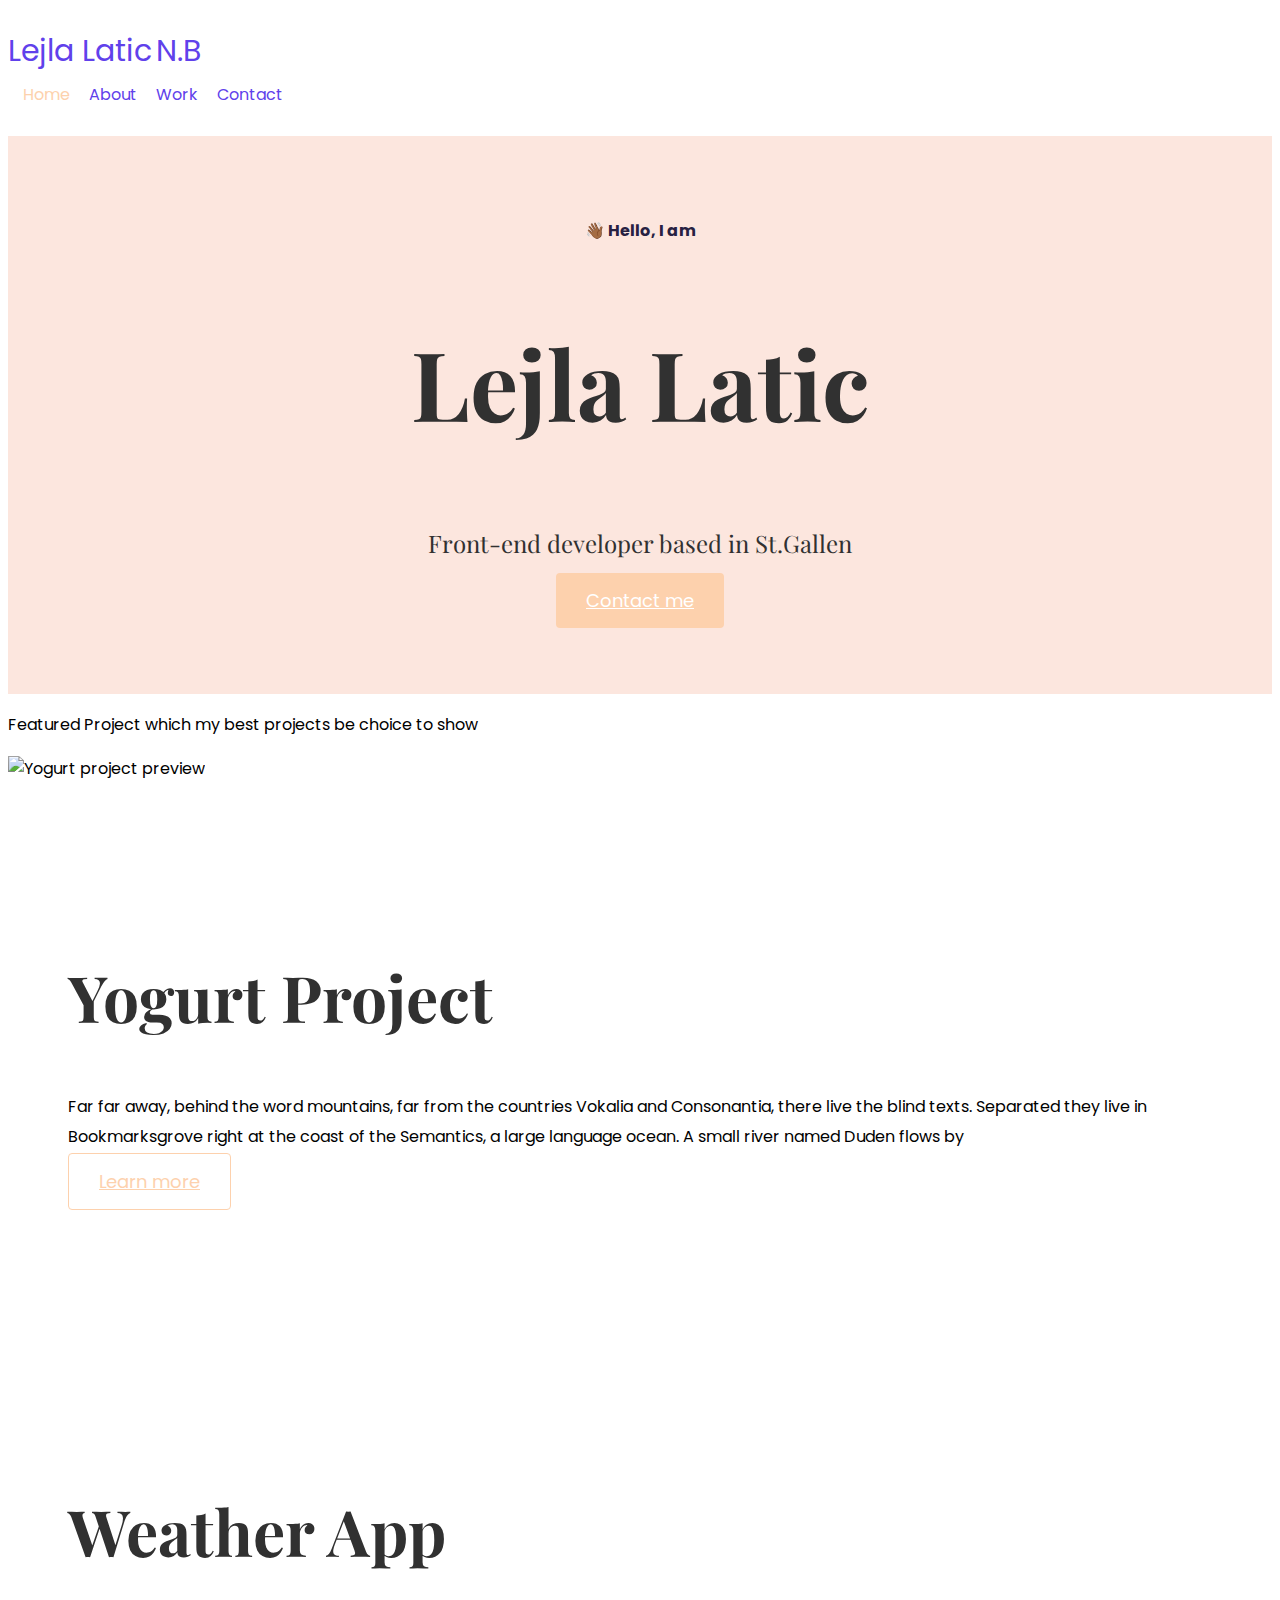
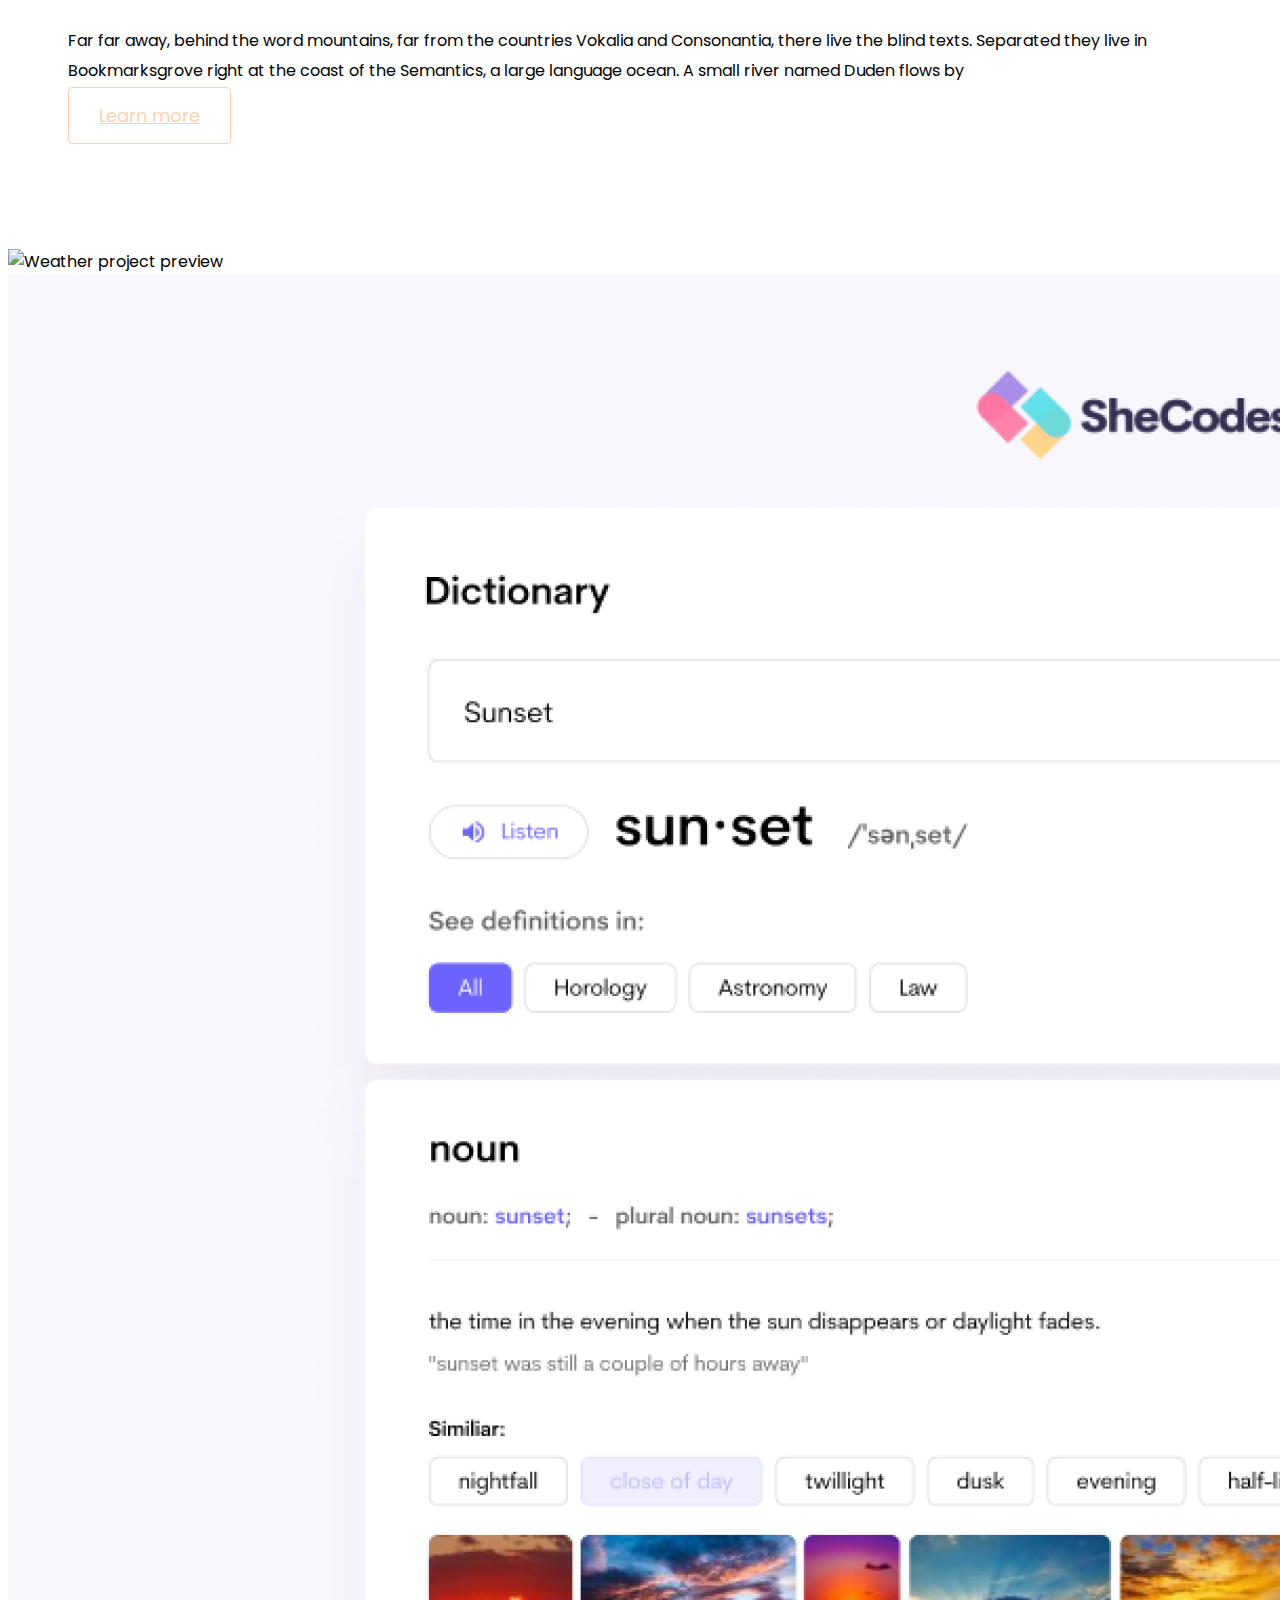
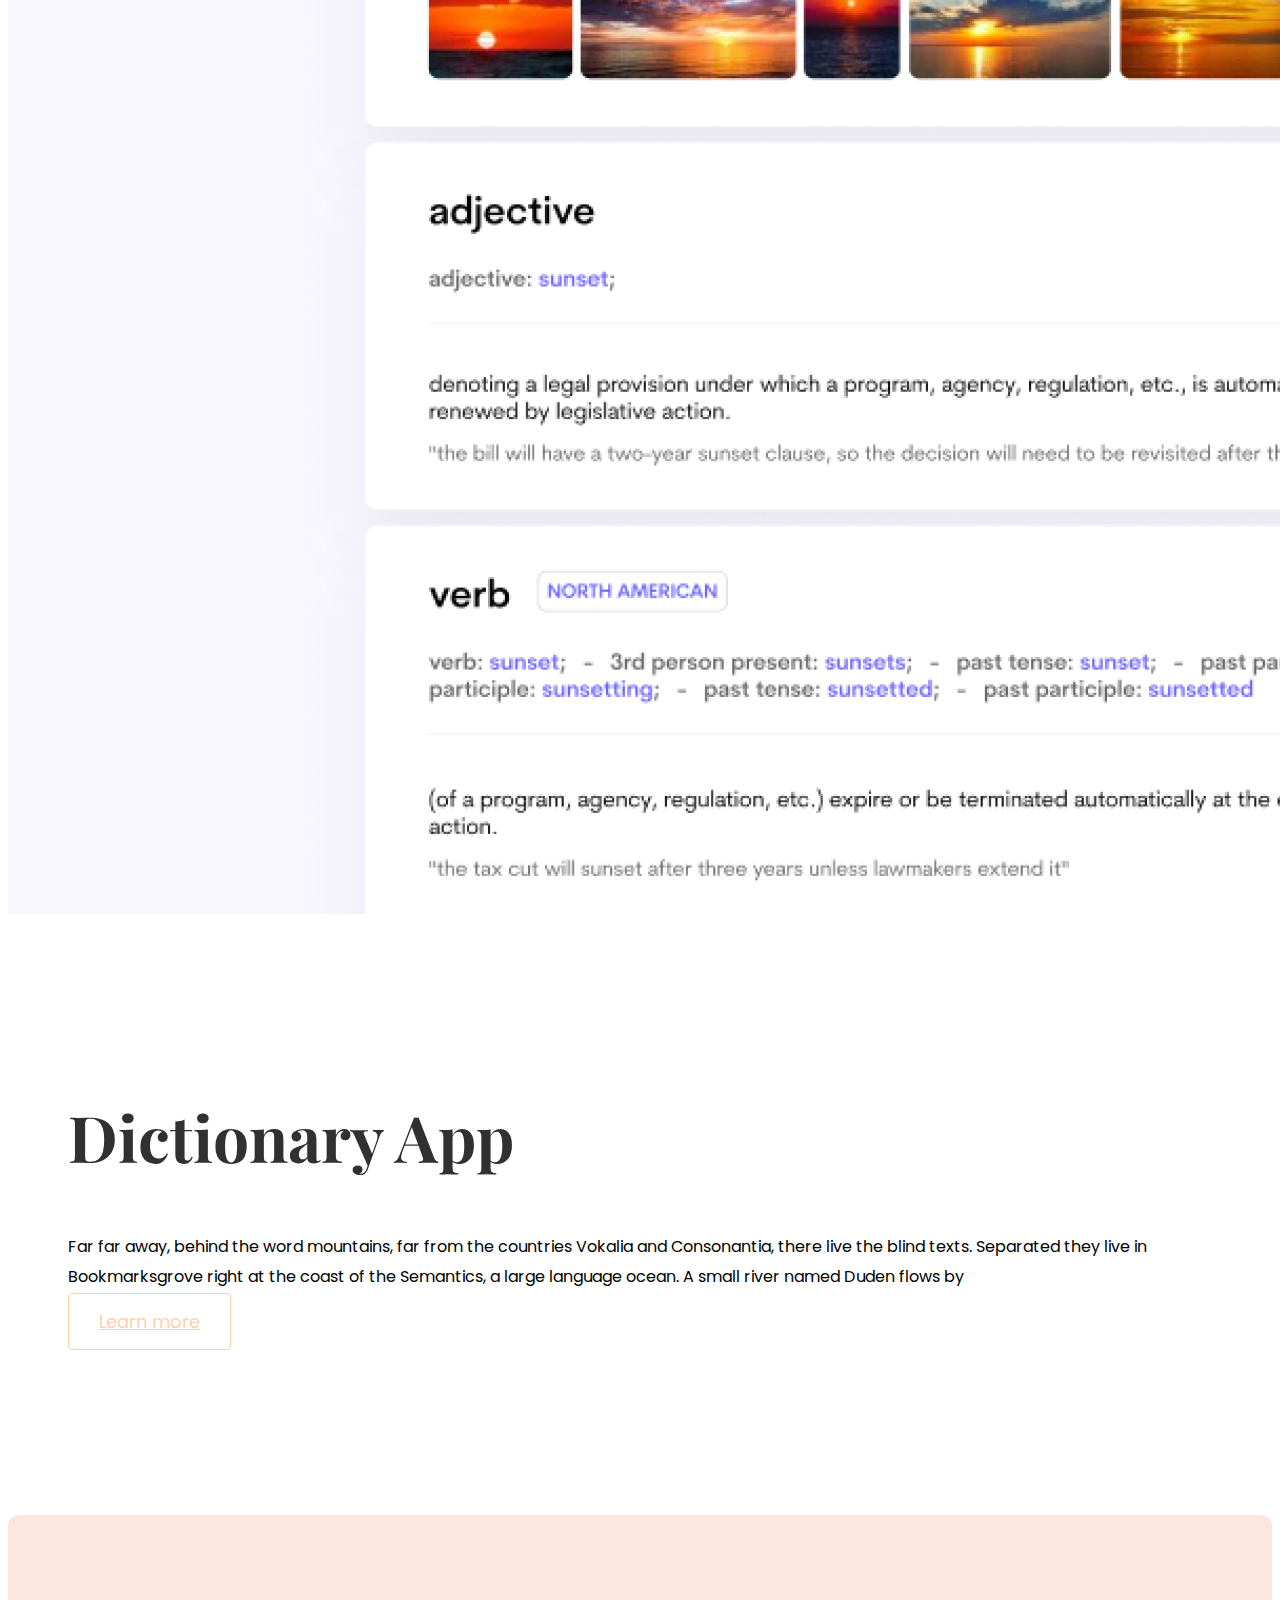
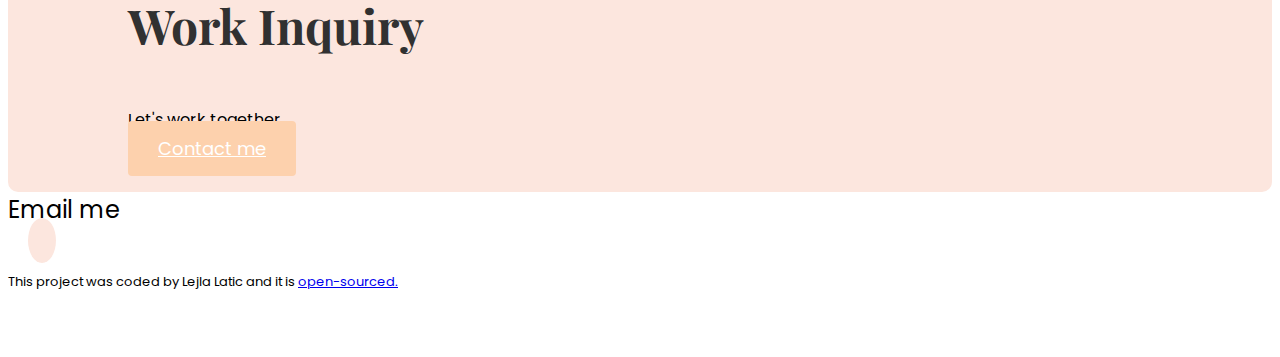
==== commit f1e0d21d: "lol" ====
--- a/index.html
+++ b/index.html
@@ -5,8 +5,8 @@
     <meta charset="UTF-8" />
     <meta http-equiv="X-UA-Compatible" content="IE=edge" />
     <meta name="viewport" content="width=device-width, initial-scale=1.0" />
-    <meta name="description" content="Nastassja is a front-end engineer based in London " />
-    <title>Front-end developer - Nastassja Basekay</title>
+    <meta name="description" content="Lejla is a front-end engineer based in St.Gallen " />
+    <title>Front-end developer - Lejla Latic</title>
     <link href="https://cdn.jsdelivr.net/npm/bootstrap@5.0.1/dist/css/bootstrap.min.css" rel="stylesheet"
         integrity="sha384-+0n0xVW2eSR5OomGNYDnhzAbDsOXxcvSN1TPprVMTNDbiYZCxYbOOl7+AMvyTG2x" crossorigin="anonymous" />
     <script src="https://cdn.jsdelivr.net/npm/bootstrap@5.0.1/dist/js/bootstrap.bundle.min.js"
@@ -26,7 +26,7 @@
     <div class="container">
         <nav class="d-flex justify-content-between">
             <a href="/" class="navbar-logo d-none d-md-block" title="Homepage">
-                Nastassja Basekay</a>
+                Lejla Latic</a>
             <a href="/" class="navbar-logo-small d-block d-md-none" title="Homepage">
                 N.B</a>
             <ul>
@@ -34,23 +34,23 @@
                     <a href="/" title="Homepage">Home</a>
                 </li>
                 <li>
-                    <a href="/about.html" title="About Nastassja">About</a>
+                    <a href="/about.html" title="About Lejla">About</a>
                 </li>
                 <li>
-                    <a href="/work.html" title="Nastassjas Work">Work</a>
+                    <a href="/work.html" title="Lejlas Work">Work</a>
                 </li>
                 <li>
-                    <a href="/contact.html" title="Contact Nastassja">Contact</a>
+                    <a href="/contact.html" title="Contact Lejla">Contact</a>
                 </li>
             </ul>
         </nav>
     </div>
     <div class="hero">
         <p>👋🏾 Hello, I am</p>
-        <h1>Nastassja Basekay</h1>
-        <h2 class="mb-5">Front-end developer based in London</h2>
+        <h1>Lejla Latic</h1>
+        <h2 class="mb-5">Front-end developer based in St.Gallen</h2>
         <div>
-            <a href="/contact.html" class="btn btn-branding" title="Contact Nastassja">Contact me</a>
+            <a href="/contact.html" class="btn btn-branding" title="Contact Lejla">Contact me</a>
         </div>
     </div>
     <p class="text-center m-5">
@@ -121,30 +121,25 @@
                     <p class="text-muted">Let's work together</p>
                 </div>
                 <div>
-                    <a href="/contact.html" class="btn btn-branding mt-3" title="Contact Nastassja">Contact me</a>
+                    <a href="/contact.html" class="btn btn-branding mt-3" title="Contact Lejla">Contact me</a>
                 </div>
-            </div>
-            <div class="d-flex justify-content-center mb-5">
-                <a href="mailto:nannalebo@gmail.com" class="email-link" title="Email Nastassja">Email me</a>
-            </div>
-            <div class="social-links d-flex justify-content-center">
-                <a href="https://github.com/nbasekaylebo" target="_blank" title="GitHub profile">
-                    <i class="fab fa-github"></i>
-                </a>
-                <a href="https://instagram.com/nannalebo.codes" target="_blank" title="Instagram profile">
-                    <i class="fab fa-instagram"></i>
-                </a>
-                <a href="https://twitter.com/nannalebo" target="_blank" title="Twitter profile">
-                    <i class="fab fa-twitter"></i>
-                </a>
-            </div>
-            <p class="text-center mt-4 end">
-                This project was coded by Nastassja Basekay and it is
-                <a href="https://github.com/nbasekaylebo/portfolio-project" target="_blank">
-                    open-sourced.
-                </a>
-            </p>
-        </footer>
+                </div>
+                <div class="d-flex justify-content-center mb-5">
+                    <a href="mailto:lejlal@hotamil.ch" class="email-link" title="Email Lejla">Email me</a>
+                </div>
+                <div class="social-links d-flex justify-content-center">
+                    <a href="https://www.instagram.com/lejlala_/" target="_blank" title="Instagram profile">
+                        <i class="fab fa-instagram"></i>
+                    </a>
+                
+                </div>
+                <p class="text-center mt-4 end">
+                    This project was coded by Lejla Latic and it is
+                    <a href="https://app.netlify.com/sites/vigorous-spence-48181d/overview" target="_blank">
+                        open-sourced.
+                    </a>
+                </p>
+            </footer>
     </div>
 </body>
 
